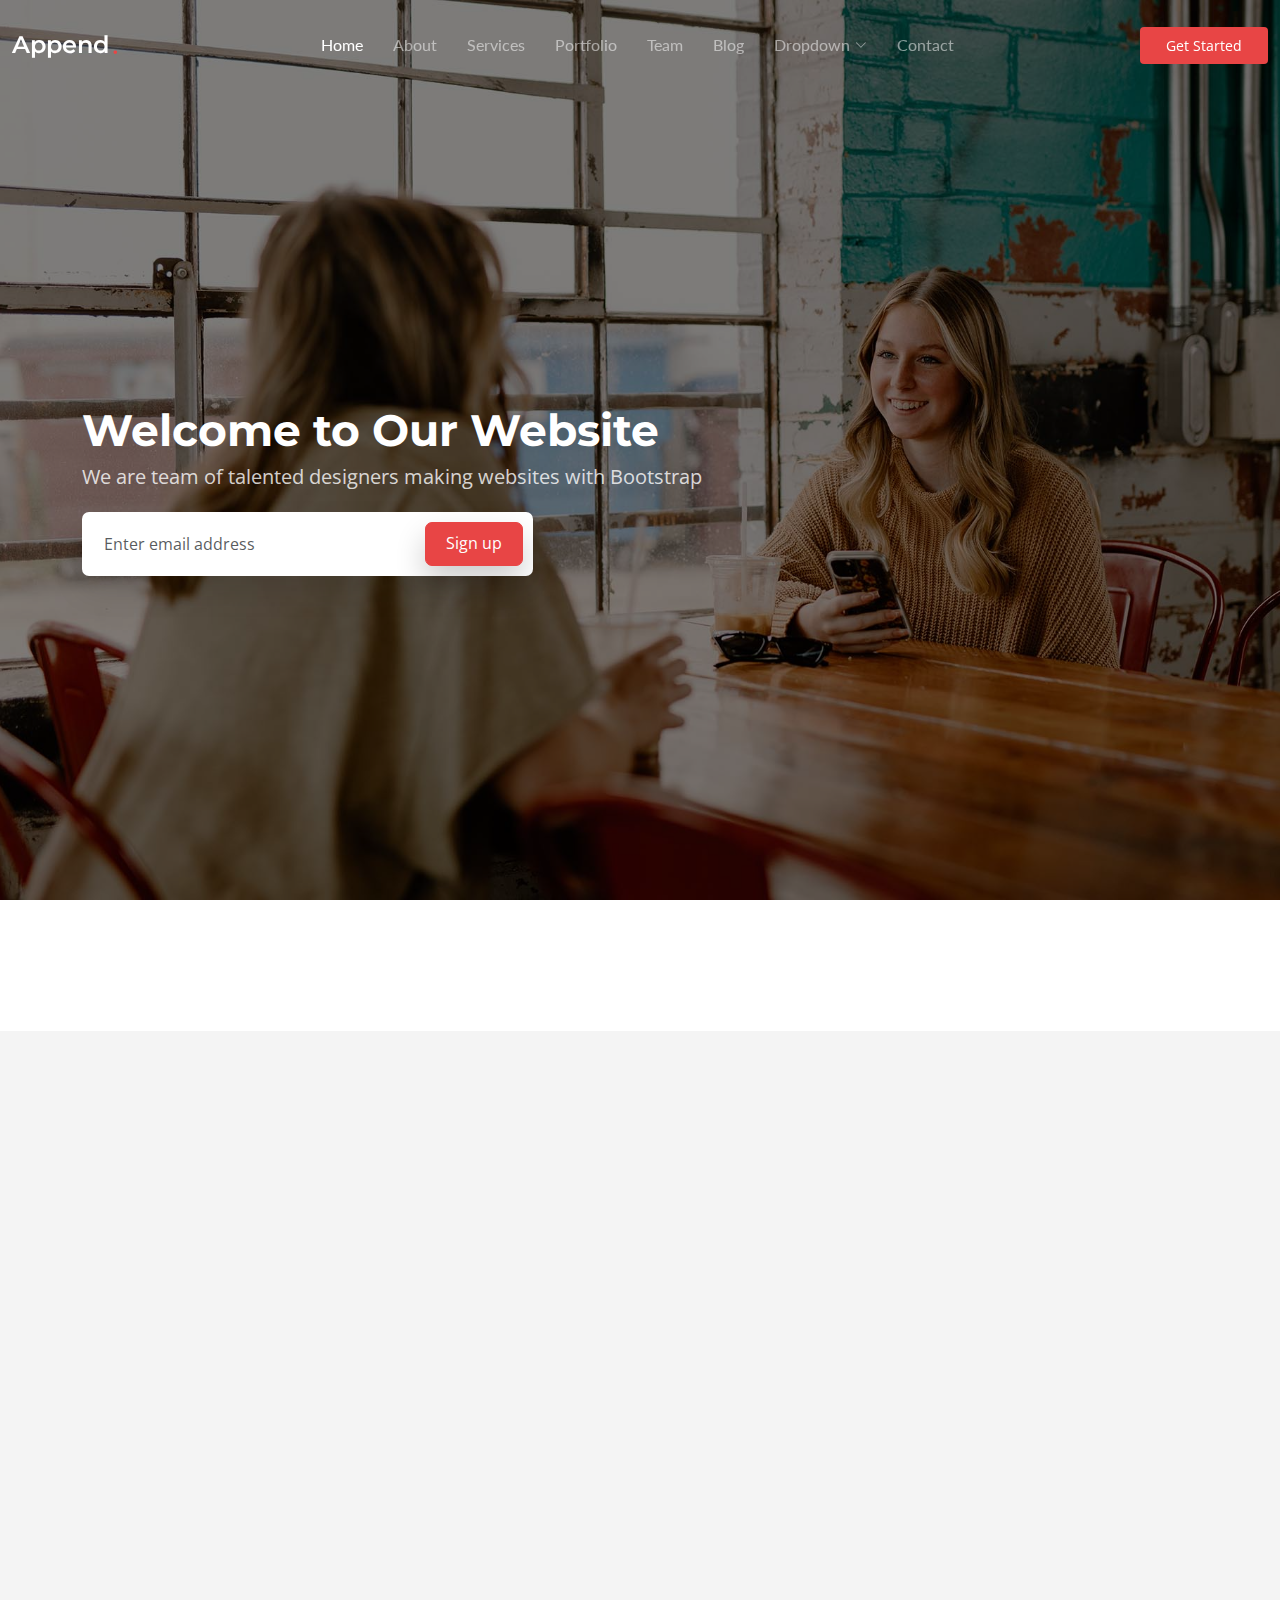
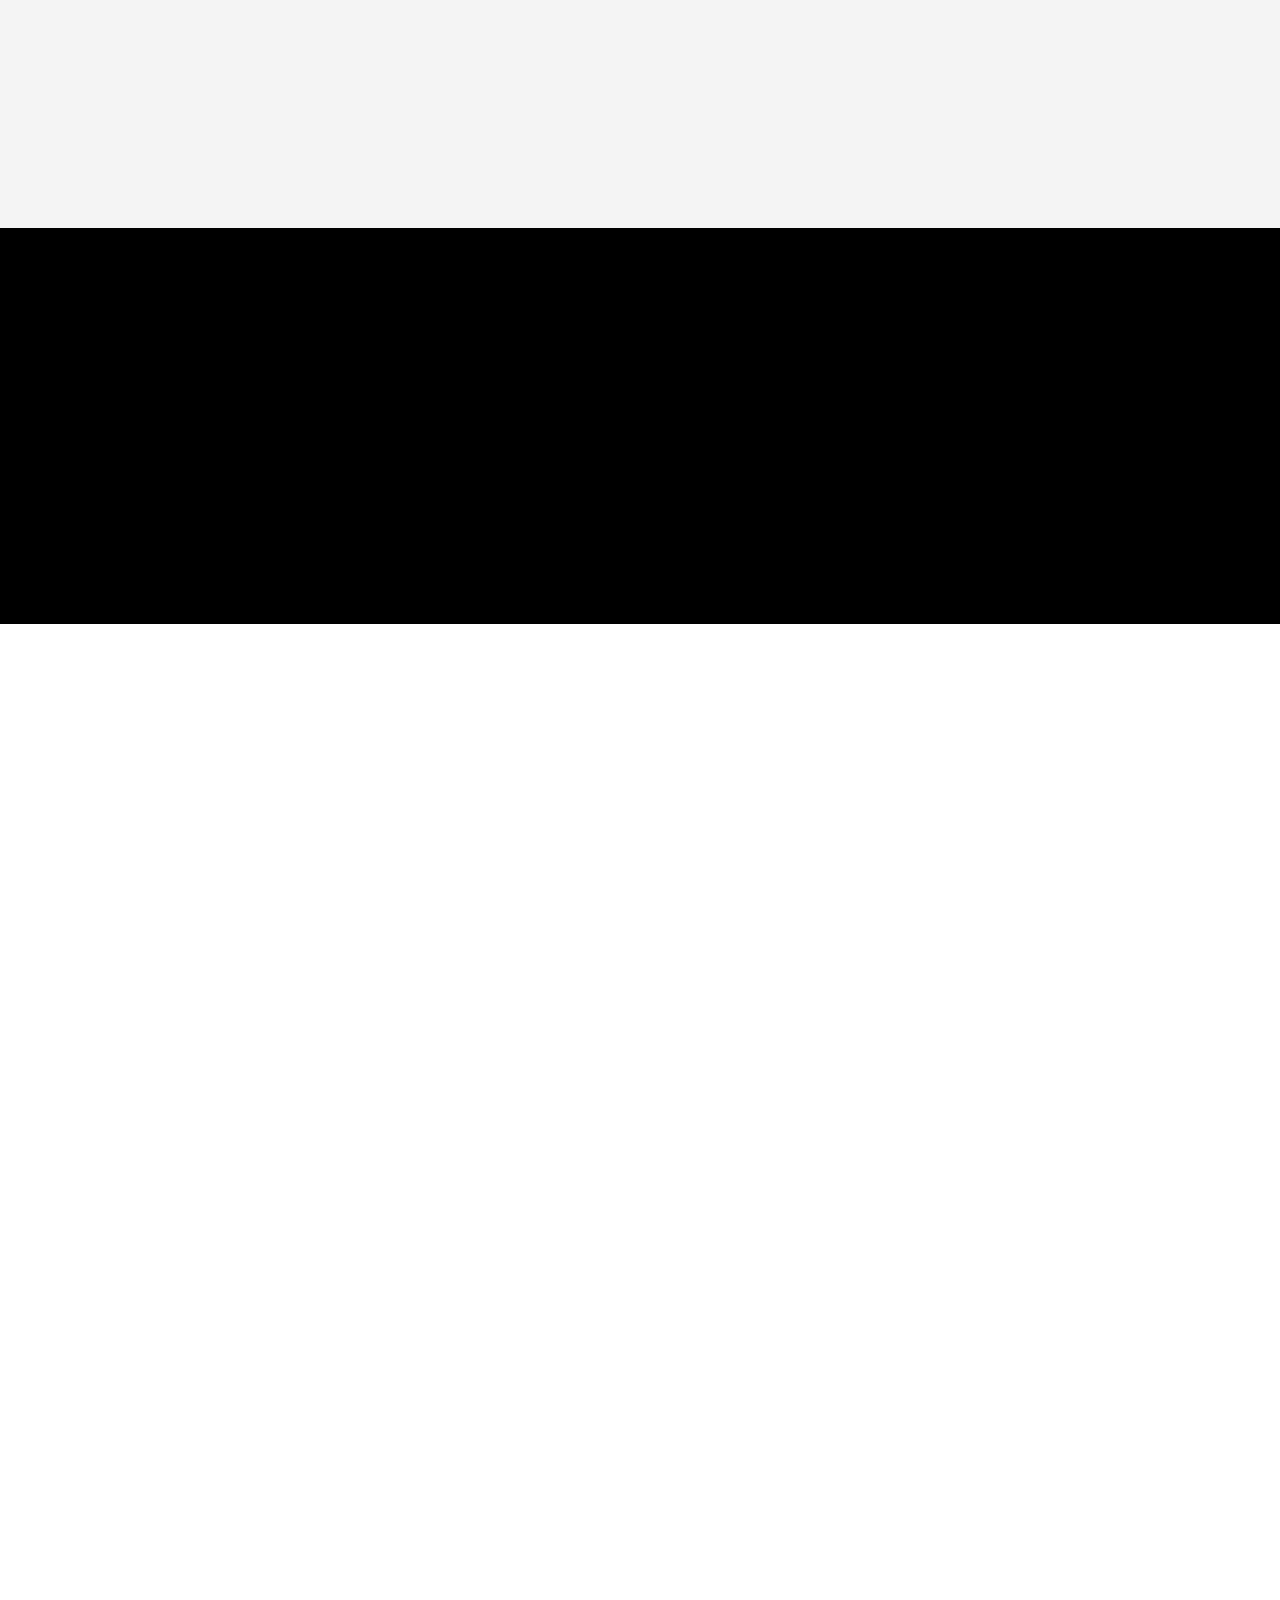
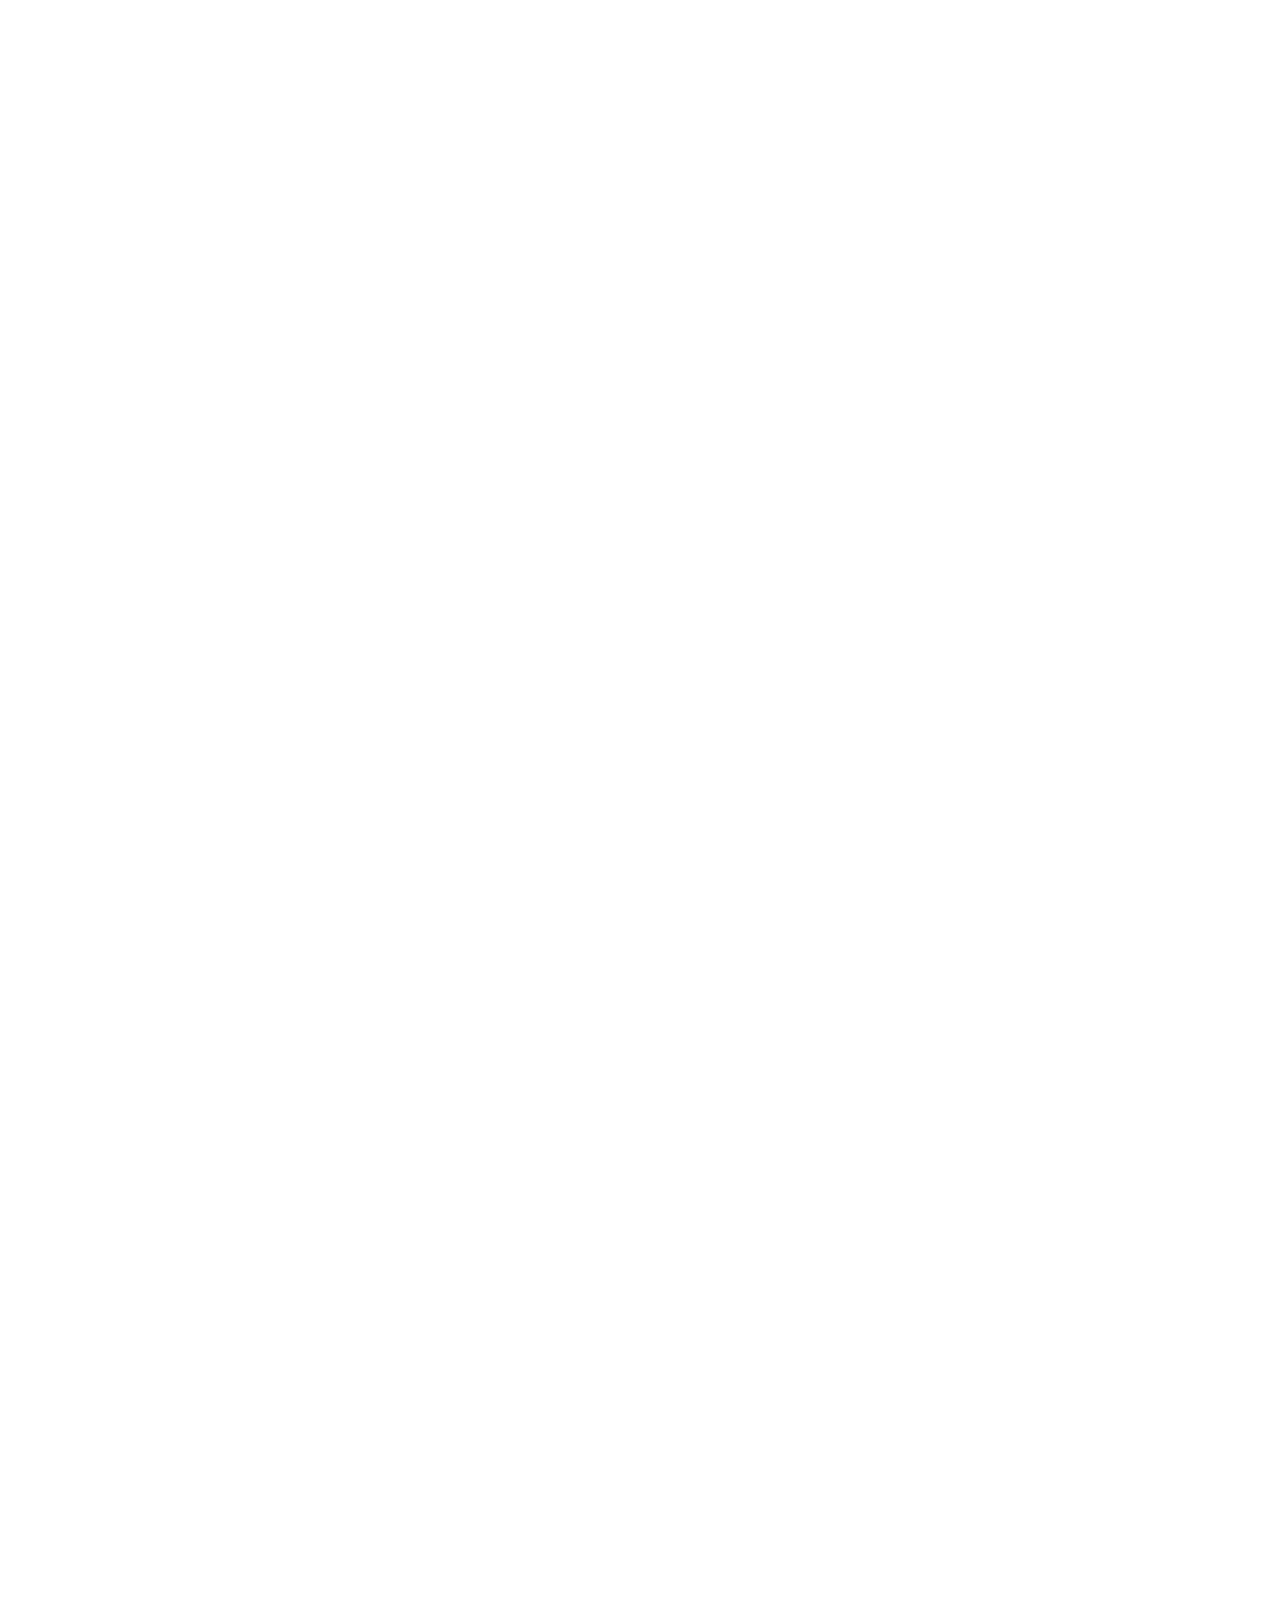
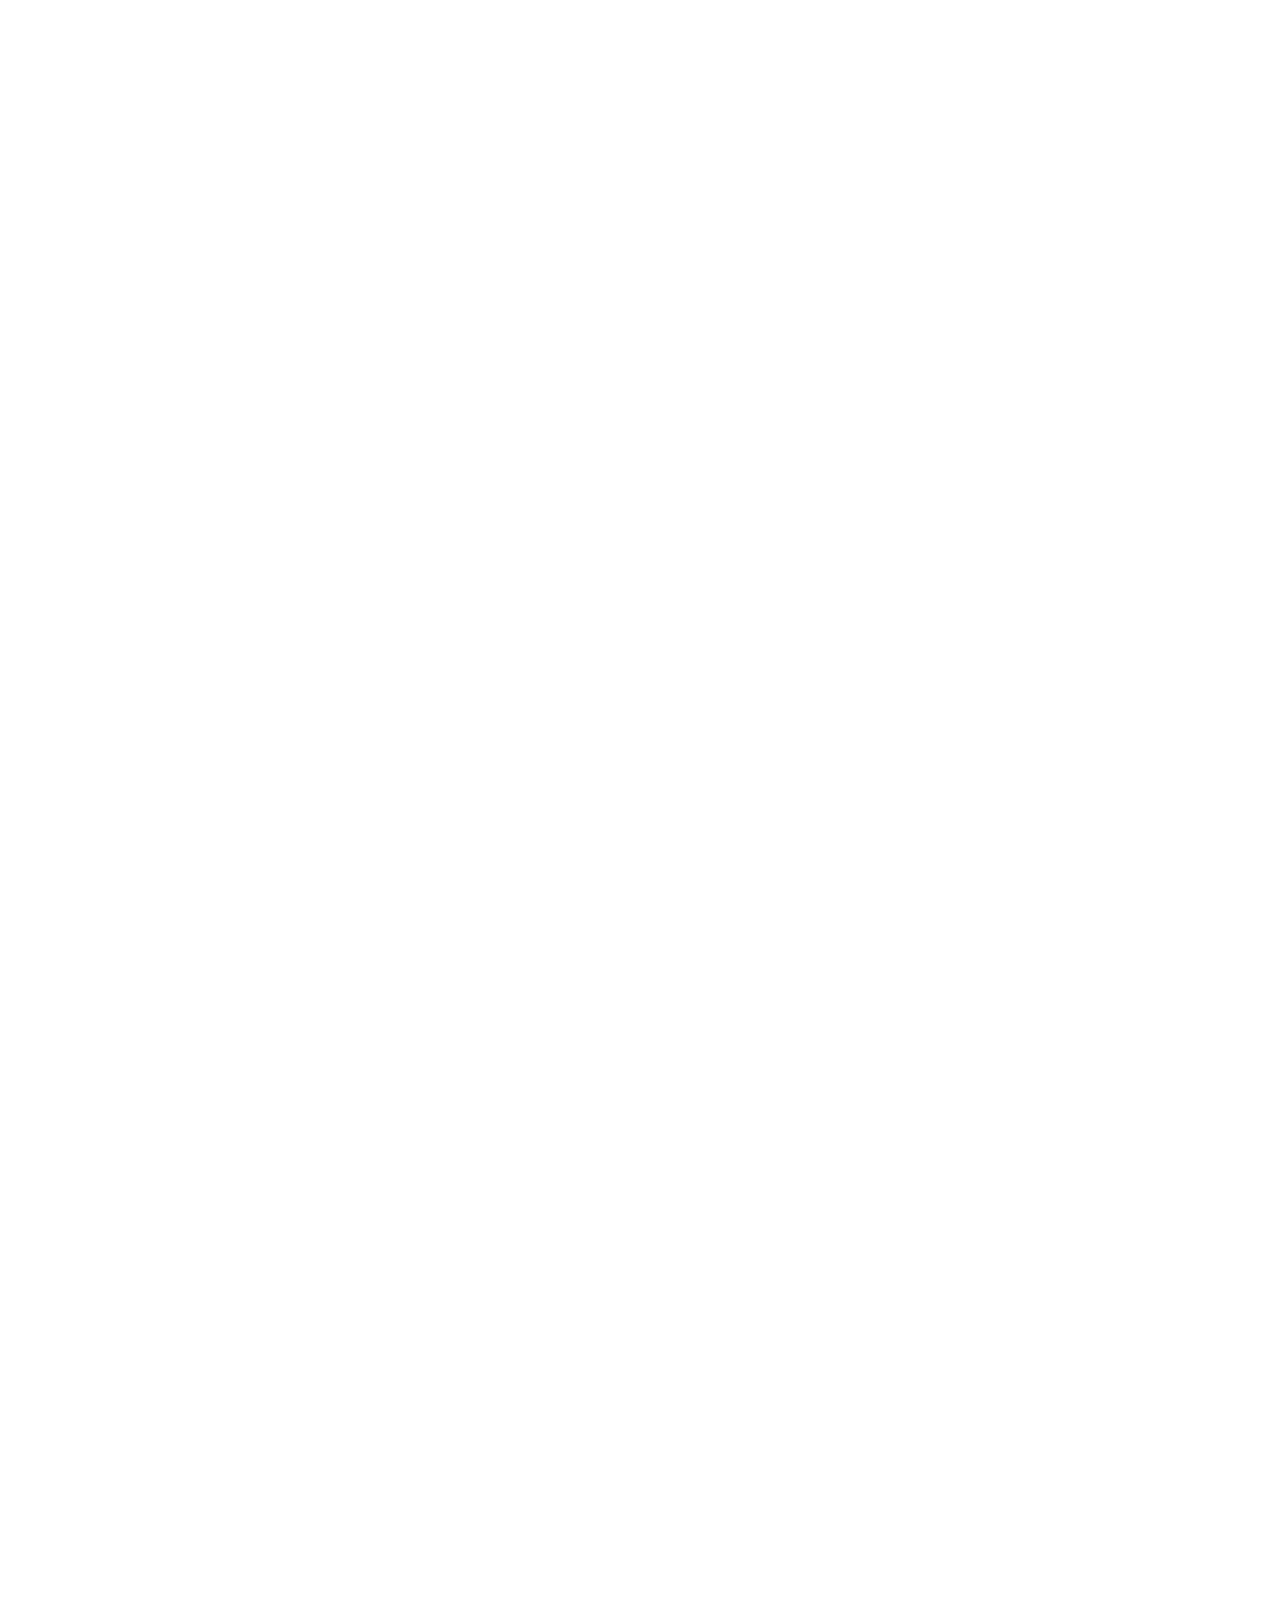
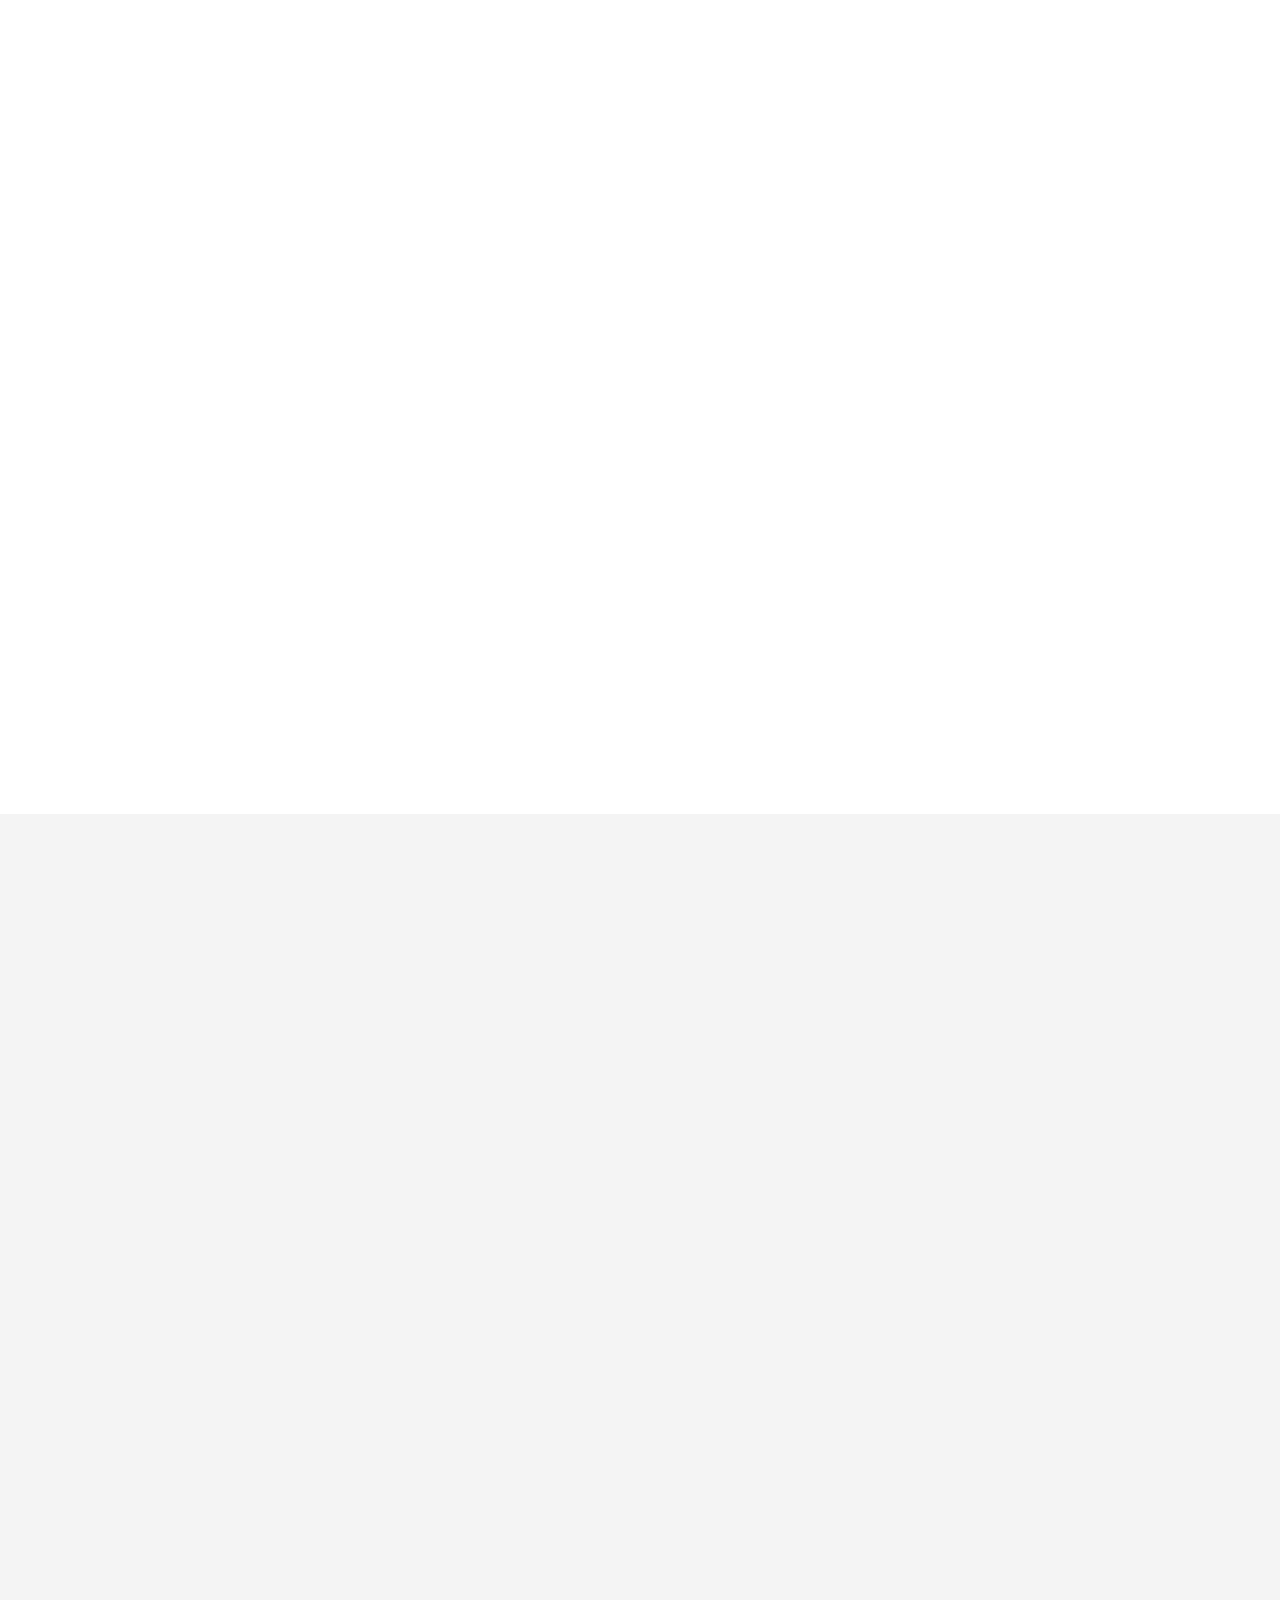
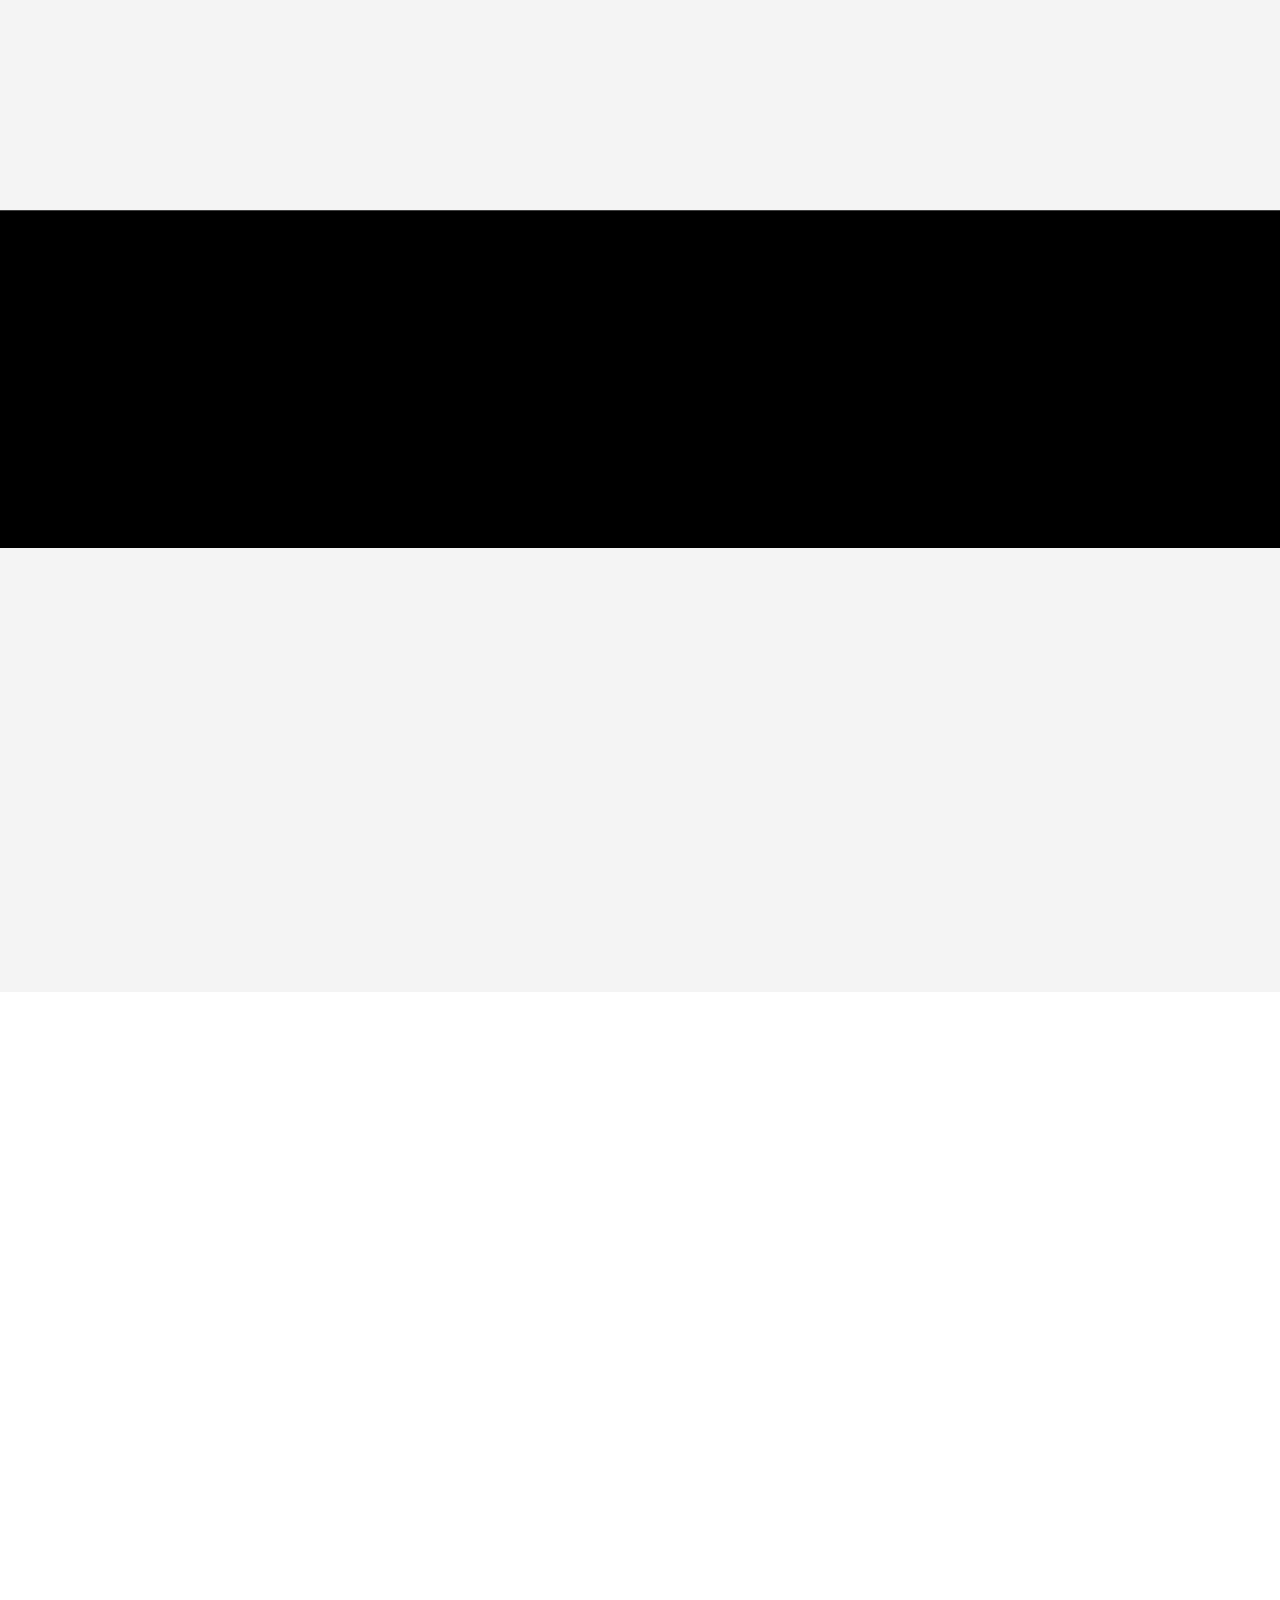
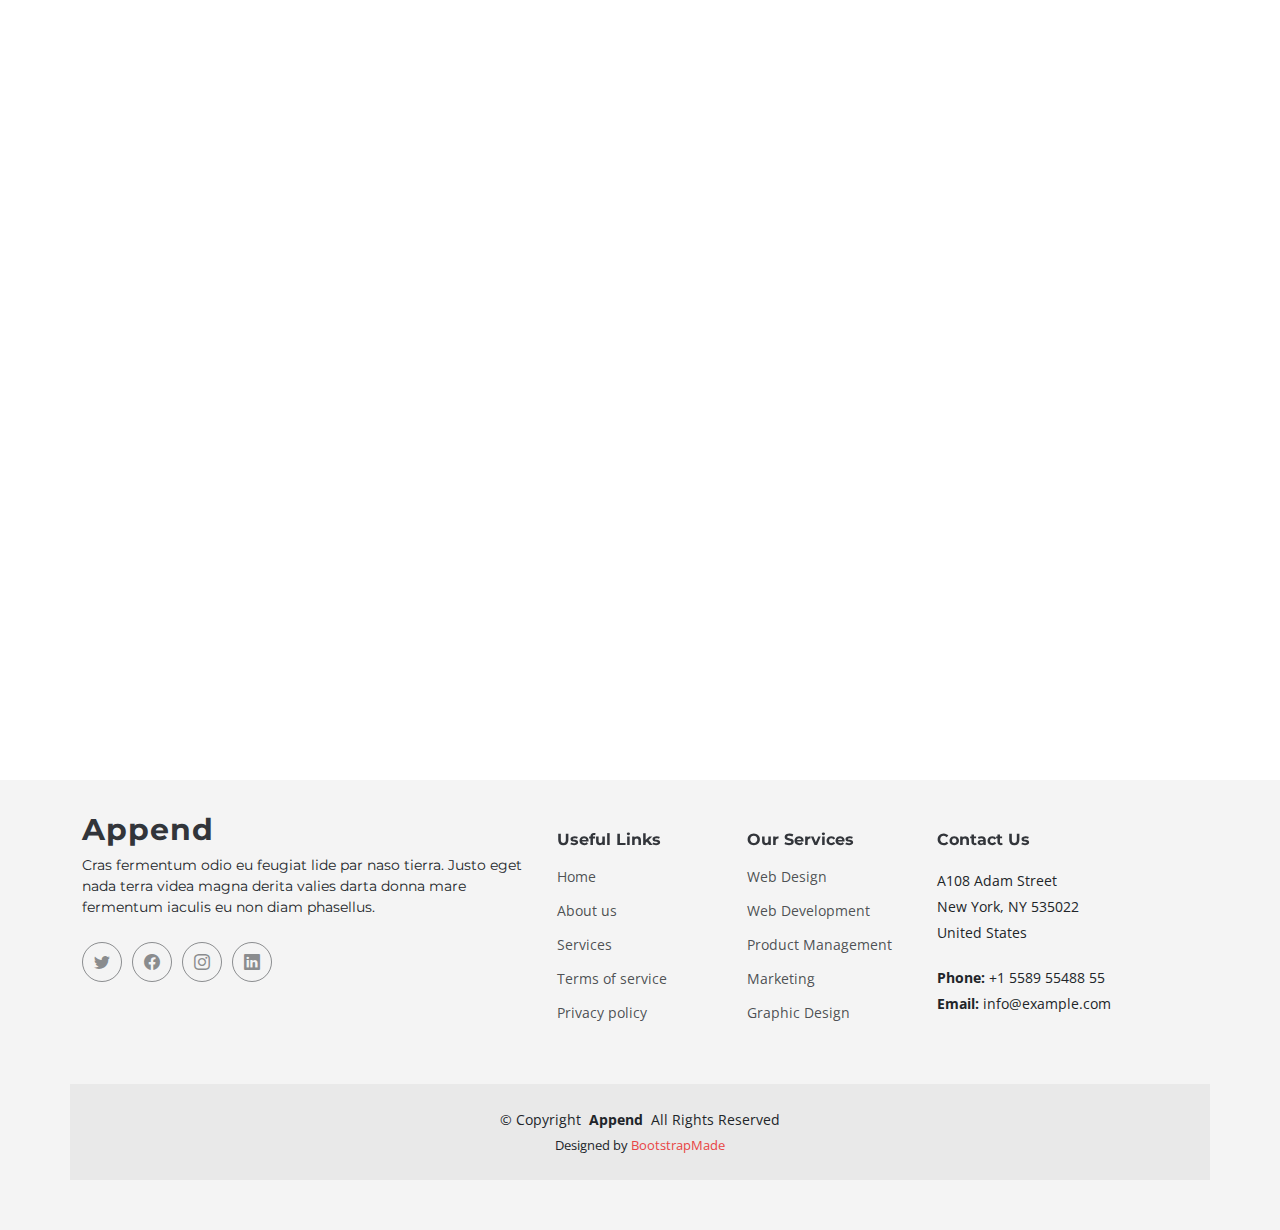
==== Template/index.html @ d4c9a18e "1st Commit" ====
<!DOCTYPE html>
<html lang="en">

<head>
  <meta charset="utf-8">
  <meta content="width=device-width, initial-scale=1.0" name="viewport">

  <title>Home - Append Bootstrap Temlate</title>
  <meta content="" name="description">
  <meta content="" name="keywords">

  <!-- Favicons -->
  <link href="assets/img/favicon.png" rel="icon">
  <link href="assets/img/apple-touch-icon.png" rel="apple-touch-icon">

  <!-- Fonts -->
  <link href="https://fonts.googleapis.com" rel="preconnect">
  <link href="https://fonts.gstatic.com" rel="preconnect" crossorigin>
  <link href="https://fonts.googleapis.com/css2?family=Open+Sans:ital,wght@0,300;0,400;0,500;0,600;0,700;0,800;1,300;1,400;1,500;1,600;1,700;1,800&family=Montserrat:ital,wght@0,100;0,200;0,300;0,400;0,500;0,600;0,700;0,800;0,900;1,100;1,200;1,300;1,400;1,500;1,600;1,700;1,800;1,900&family=Lato:ital,wght@0,100;0,300;0,400;0,700;0,900;1,100;1,300;1,400;1,700;1,900&display=swap" rel="stylesheet">

  <!-- Vendor CSS Files -->
  <link href="assets/vendor/bootstrap/css/bootstrap.min.css" rel="stylesheet">
  <link href="assets/vendor/bootstrap-icons/bootstrap-icons.css" rel="stylesheet">
  <link href="assets/vendor/glightbox/css/glightbox.min.css" rel="stylesheet">
  <link href="assets/vendor/swiper/swiper-bundle.min.css" rel="stylesheet">
  <link href="assets/vendor/aos/aos.css" rel="stylesheet">

  <!-- Template Main CSS File -->
  <link href="assets/css/main.css" rel="stylesheet">

  <!-- =======================================================
  * Template Name: Append
  * Updated: Jan 09 2024 with Bootstrap v5.3.2
  * Template URL: https://bootstrapmade.com/append-bootstrap-website-template/
  * Author: BootstrapMade.com
  * License: https://bootstrapmade.com/license/
  ======================================================== -->
</head>

<body class="index-page" data-bs-spy="scroll" data-bs-target="#navmenu">

  <!-- ======= Header ======= -->
  <header id="header" class="header fixed-top d-flex align-items-center">
    <div class="container-fluid d-flex align-items-center justify-content-between">

      <a href="index.html" class="logo d-flex align-items-center me-auto me-xl-0">
        <!-- Uncomment the line below if you also wish to use an image logo -->
        <!-- <img src="assets/img/logo.png" alt=""> -->
        <h1>Append</h1>
        <span>.</span>
      </a>

      <!-- Nav Menu -->
      <nav id="navmenu" class="navmenu">
        <ul>
          <li><a href="index.html#hero" class="active">Home</a></li>
          <li><a href="index.html#about">About</a></li>
          <li><a href="index.html#services">Services</a></li>
          <li><a href="index.html#portfolio">Portfolio</a></li>
          <li><a href="index.html#team">Team</a></li>
          <li><a href="blog.html">Blog</a></li>
          <li class="dropdown has-dropdown"><a href="#"><span>Dropdown</span> <i class="bi bi-chevron-down"></i></a>
            <ul class="dd-box-shadow">
              <li><a href="#">Dropdown 1</a></li>
              <li class="dropdown has-dropdown"><a href="#"><span>Deep Dropdown</span> <i class="bi bi-chevron-down"></i></a>
                <ul class="dd-box-shadow">
                  <li><a href="#">Deep Dropdown 1</a></li>
                  <li><a href="#">Deep Dropdown 2</a></li>
                  <li><a href="#">Deep Dropdown 3</a></li>
                  <li><a href="#">Deep Dropdown 4</a></li>
                  <li><a href="#">Deep Dropdown 5</a></li>
                </ul>
              </li>
              <li><a href="#">Dropdown 2</a></li>
              <li><a href="#">Dropdown 3</a></li>
              <li><a href="#">Dropdown 4</a></li>
            </ul>
          </li>
          <li><a href="index.html#contact">Contact</a></li>
        </ul>

        <i class="mobile-nav-toggle d-xl-none bi bi-list"></i>
      </nav><!-- End Nav Menu -->

      <a class="btn-getstarted" href="index.html#about">Get Started</a>

    </div>
  </header><!-- End Header -->

  <main id="main">

    <!-- Hero Section - Home Page -->
    <section id="hero" class="hero">

      <img src="assets/img/hero-bg.jpg" alt="" data-aos="fade-in">

      <div class="container">
        <div class="row">
          <div class="col-lg-10">
            <h2 data-aos="fade-up" data-aos-delay="100">Welcome to Our Website</h2>
            <p data-aos="fade-up" data-aos-delay="200">We are team of talented designers making websites with Bootstrap</p>
          </div>
          <div class="col-lg-5">
            <form action="#" class="sign-up-form d-flex" data-aos="fade-up" data-aos-delay="300">
              <input type="text" class="form-control" placeholder="Enter email address">
              <input type="submit" class="btn btn-primary" value="Sign up">
            </form>
          </div>
        </div>
      </div>

    </section><!-- End Hero Section -->

    <!-- Clients Section - Home Page -->
    <section id="clients" class="clients">

      <div class="container-fluid" data-aos="fade-up">

        <div class="row gy-4">

          <div class="col-xl-2 col-md-3 col-6 client-logo">
            <img src="assets/img/clients/client-1.png" class="img-fluid" alt="">
          </div><!-- End Client Item -->

          <div class="col-xl-2 col-md-3 col-6 client-logo">
            <img src="assets/img/clients/client-2.png" class="img-fluid" alt="">
          </div><!-- End Client Item -->

          <div class="col-xl-2 col-md-3 col-6 client-logo">
            <img src="assets/img/clients/client-3.png" class="img-fluid" alt="">
          </div><!-- End Client Item -->

          <div class="col-xl-2 col-md-3 col-6 client-logo">
            <img src="assets/img/clients/client-4.png" class="img-fluid" alt="">
          </div><!-- End Client Item -->

          <div class="col-xl-2 col-md-3 col-6 client-logo">
            <img src="assets/img/clients/client-5.png" class="img-fluid" alt="">
          </div><!-- End Client Item -->

          <div class="col-xl-2 col-md-3 col-6 client-logo">
            <img src="assets/img/clients/client-6.png" class="img-fluid" alt="">
          </div><!-- End Client Item -->

        </div>

      </div>

    </section><!-- End Clients Section -->

    <!-- About Section - Home Page -->
    <section id="about" class="about">

      <div class="container" data-aos="fade-up" data-aos-delay="100">
        <div class="row align-items-xl-center gy-5">

          <div class="col-xl-5 content">
            <h3>About Us</h3>
            <h2>Ducimus rerum libero reprehenderit cumque</h2>
            <p>Ipsa sint sit. Quis ducimus tempore dolores impedit et dolor cumque alias maxime. Enim reiciendis minus et rerum hic non. Dicta quas cum quia maiores iure. Quidem nulla qui assumenda incidunt voluptatem tempora deleniti soluta.</p>
            <a href="#" class="read-more"><span>Read More</span><i class="bi bi-arrow-right"></i></a>
          </div>

          <div class="col-xl-7">
            <div class="row gy-4 icon-boxes">

              <div class="col-md-6" data-aos="fade-up" data-aos-delay="200">
                <div class="icon-box">
                  <i class="bi bi-buildings"></i>
                  <h3>Eius provident</h3>
                  <p>Magni repellendus vel ullam hic officia accusantium ipsa dolor omnis dolor voluptatem</p>
                </div>
              </div> <!-- End Icon Box -->

              <div class="col-md-6" data-aos="fade-up" data-aos-delay="300">
                <div class="icon-box">
                  <i class="bi bi-clipboard-pulse"></i>
                  <h3>Rerum aperiam</h3>
                  <p>Autem saepe animi et aut aspernatur culpa facere. Rerum saepe rerum voluptates quia</p>
                </div>
              </div> <!-- End Icon Box -->

              <div class="col-md-6" data-aos="fade-up" data-aos-delay="400">
                <div class="icon-box">
                  <i class="bi bi-command"></i>
                  <h3>Veniam omnis</h3>
                  <p>Omnis perferendis molestias culpa sed. Recusandae quas possimus. Quod consequatur corrupti</p>
                </div>
              </div> <!-- End Icon Box -->

              <div class="col-md-6" data-aos="fade-up" data-aos-delay="500">
                <div class="icon-box">
                  <i class="bi bi-graph-up-arrow"></i>
                  <h3>Delares sapiente</h3>
                  <p>Sint et dolor voluptas minus possimus nostrum. Reiciendis commodi eligendi omnis quideme lorenda</p>
                </div>
              </div> <!-- End Icon Box -->

            </div>
          </div>

        </div>
      </div>

    </section><!-- End About Section -->

    <!-- Stats Section - Home Page -->
    <section id="stats" class="stats">

      <img src="assets/img/stats-bg.jpg" alt="" data-aos="fade-in">

      <div class="container position-relative" data-aos="fade-up" data-aos-delay="100">

        <div class="row gy-4">

          <div class="col-lg-3 col-md-6">
            <div class="stats-item text-center w-100 h-100">
              <span data-purecounter-start="0" data-purecounter-end="232" data-purecounter-duration="1" class="purecounter"></span>
              <p>Clients</p>
            </div>
          </div><!-- End Stats Item -->

          <div class="col-lg-3 col-md-6">
            <div class="stats-item text-center w-100 h-100">
              <span data-purecounter-start="0" data-purecounter-end="521" data-purecounter-duration="1" class="purecounter"></span>
              <p>Projects</p>
            </div>
          </div><!-- End Stats Item -->

          <div class="col-lg-3 col-md-6">
            <div class="stats-item text-center w-100 h-100">
              <span data-purecounter-start="0" data-purecounter-end="1453" data-purecounter-duration="1" class="purecounter"></span>
              <p>Hours Of Support</p>
            </div>
          </div><!-- End Stats Item -->

          <div class="col-lg-3 col-md-6">
            <div class="stats-item text-center w-100 h-100">
              <span data-purecounter-start="0" data-purecounter-end="32" data-purecounter-duration="1" class="purecounter"></span>
              <p>Workers</p>
            </div>
          </div><!-- End Stats Item -->

        </div>

      </div>

    </section><!-- End Stats Section -->

    <!-- Services Section - Home Page -->
    <section id="services" class="services">

      <!--  Section Title -->
      <div class="container section-title" data-aos="fade-up">
        <h2>Services</h2>
        <p>Necessitatibus eius consequatur ex aliquid fuga eum quidem sint consectetur velit</p>
      </div><!-- End Section Title -->

      <div class="container">

        <div class="row gy-4">

          <div class="col-lg-6 " data-aos="fade-up" data-aos-delay="100">
            <div class="service-item d-flex">
              <div class="icon flex-shrink-0"><i class="bi bi-briefcase"></i></div>
              <div>
                <h4 class="title"><a href="services-details.html" class="stretched-link">Lorem Ipsum</a></h4>
                <p class="description">Voluptatum deleniti atque corrupti quos dolores et quas molestias excepturi sint occaecati cupiditate non provident</p>
              </div>
            </div>
          </div>
          <!-- End Service Item -->

          <div class="col-lg-6 " data-aos="fade-up" data-aos-delay="200">
            <div class="service-item d-flex">
              <div class="icon flex-shrink-0"><i class="bi bi-card-checklist"></i></div>
              <div>
                <h4 class="title"><a href="services-details.html" class="stretched-link">Dolor Sitema</a></h4>
                <p class="description">Minim veniam, quis nostrud exercitation ullamco laboris nisi ut aliquip ex ea commodo consequat tarad limino ata</p>
              </div>
            </div>
          </div><!-- End Service Item -->

          <div class="col-lg-6 " data-aos="fade-up" data-aos-delay="300">
            <div class="service-item d-flex">
              <div class="icon flex-shrink-0"><i class="bi bi-bar-chart"></i></div>
              <div>
                <h4 class="title"><a href="services-details.html" class="stretched-link">Sed ut perspiciatis</a></h4>
                <p class="description">Duis aute irure dolor in reprehenderit in voluptate velit esse cillum dolore eu fugiat nulla pariatur</p>
              </div>
            </div>
          </div><!-- End Service Item -->

          <div class="col-lg-6 " data-aos="fade-up" data-aos-delay="400">
            <div class="service-item d-flex">
              <div class="icon flex-shrink-0"><i class="bi bi-binoculars"></i></div>
              <div>
                <h4 class="title"><a href="services-details.html" class="stretched-link">Magni Dolores</a></h4>
                <p class="description">Excepteur sint occaecat cupidatat non proident, sunt in culpa qui officia deserunt mollit anim id est laborum</p>
              </div>
            </div>
          </div><!-- End Service Item -->

          <div class="col-lg-6 " data-aos="fade-up" data-aos-delay="500">
            <div class="service-item d-flex">
              <div class="icon flex-shrink-0"><i class="bi bi-brightness-high"></i></div>
              <div>
                <h4 class="title"><a href="services-details.html" class="stretched-link">Nemo Enim</a></h4>
                <p class="description">At vero eos et accusamus et iusto odio dignissimos ducimus qui blanditiis praesentium voluptatum deleniti atque</p>
              </div>
            </div>
          </div><!-- End Service Item -->

          <div class="col-lg-6 " data-aos="fade-up" data-aos-delay="600">
            <div class="service-item d-flex">
              <div class="icon flex-shrink-0"><i class="bi bi-calendar4-week"></i></div>
              <div>
                <h4 class="title"><a href="services-details.html" class="stretched-link">Eiusmod Tempor</a></h4>
                <p class="description">Et harum quidem rerum facilis est et expedita distinctio. Nam libero tempore, cum soluta nobis est eligendi</p>
              </div>
            </div>
          </div><!-- End Service Item -->

        </div>

      </div>

    </section><!-- End Services Section -->

    <!-- Features Section - Home Page -->
    <section id="features" class="features">

      <!--  Section Title -->
      <div class="container section-title" data-aos="fade-up">
        <h2>Features</h2>
        <p>Necessitatibus eius consequatur ex aliquid fuga eum quidem sint consectetur velit</p>
      </div><!-- End Section Title -->

      <div class="container">

        <div class="row gy-4 align-items-center features-item">
          <div class="col-lg-5 order-2 order-lg-1" data-aos="fade-up" data-aos-delay="200">
            <h3>Corporis temporibus maiores provident</h3>
            <p>
              Ullamco laboris nisi ut aliquip ex ea commodo consequat. Duis aute irure dolor in reprehenderit in voluptate
              velit esse cillum dolore eu fugiat nulla pariatur. Excepteur sint occaecat cupidatat non proident.
            </p>
            <a href="#" class="btn btn-get-started">Get Started</a>
          </div>
          <div class="col-lg-7 order-1 order-lg-2 d-flex align-items-center" data-aos="zoom-out" data-aos-delay="100">
            <div class="image-stack">
              <img src="assets/img/features-light-1.jpg" alt="" class="stack-front">
              <img src="assets/img/features-light-2.jpg" alt="" class="stack-back">
            </div>
          </div>
        </div><!-- Features Item -->

        <div class="row gy-4 align-items-stretch justify-content-between features-item ">
          <div class="col-lg-6 d-flex align-items-center features-img-bg" data-aos="zoom-out">
            <img src="assets/img/features-light-3.jpg" class="img-fluid" alt="">
          </div>
          <div class="col-lg-5 d-flex justify-content-center flex-column" data-aos="fade-up">
            <h3>Sunt consequatur ad ut est nulla</h3>
            <p>Cupiditate placeat cupiditate placeat est ipsam culpa. Delectus quia minima quod. Sunt saepe odit aut quia voluptatem hic voluptas dolor doloremque.</p>
            <ul>
              <li><i class="bi bi-check"></i> <span>Ullamco laboris nisi ut aliquip ex ea commodo consequat.</span></li>
              <li><i class="bi bi-check"></i><span> Duis aute irure dolor in reprehenderit in voluptate velit.</span></li>
              <li><i class="bi bi-check"></i> <span>Facilis ut et voluptatem aperiam. Autem soluta ad fugiat</span>.</li>
            </ul>
            <a href="#" class="btn btn-get-started align-self-start">Get Started</a>
          </div>
        </div><!-- Features Item -->

      </div>

    </section><!-- End Features Section -->

    <!-- Portfolio Section - Home Page -->
    <section id="portfolio" class="portfolio">

      <!--  Section Title -->
      <div class="container section-title" data-aos="fade-up">
        <h2>Portfolio</h2>
        <p>Necessitatibus eius consequatur ex aliquid fuga eum quidem sint consectetur velit</p>
      </div><!-- End Section Title -->

      <div class="container">

        <div class="isotope-layout" data-default-filter="*" data-layout="masonry" data-sort="original-order">

          <ul class="portfolio-filters isotope-filters" data-aos="fade-up" data-aos-delay="100">
            <li data-filter="*" class="filter-active">All</li>
            <li data-filter=".filter-app">App</li>
            <li data-filter=".filter-product">Card</li>
            <li data-filter=".filter-branding">Web</li>
          </ul><!-- End Portfolio Filters -->

          <div class="row gy-4 isotope-container" data-aos="fade-up" data-aos-delay="200">

            <div class="col-lg-4 col-md-6 portfolio-item isotope-item filter-app">
              <img src="assets/img/masonry-portfolio/masonry-portfolio-1.jpg" class="img-fluid" alt="">
              <div class="portfolio-info">
                <h4>App 1</h4>
                <p>Lorem ipsum, dolor sit</p>
                <a href="assets/img/masonry-portfolio/masonry-portfolio-1.jpg" title="App 1" data-gallery="portfolio-gallery-app" class="glightbox preview-link"><i class="bi bi-zoom-in"></i></a>
                <a href="portfolio-details.html" title="More Details" class="details-link"><i class="bi bi-link-45deg"></i></a>
              </div>
            </div><!-- End Portfolio Item -->

            <div class="col-lg-4 col-md-6 portfolio-item isotope-item filter-product">
              <img src="assets/img/masonry-portfolio/masonry-portfolio-2.jpg" class="img-fluid" alt="">
              <div class="portfolio-info">
                <h4>Product 1</h4>
                <p>Lorem ipsum, dolor sit</p>
                <a href="assets/img/masonry-portfolio/masonry-portfolio-2.jpg" title="Product 1" data-gallery="portfolio-gallery-product" class="glightbox preview-link"><i class="bi bi-zoom-in"></i></a>
                <a href="portfolio-details.html" title="More Details" class="details-link"><i class="bi bi-link-45deg"></i></a>
              </div>
            </div><!-- End Portfolio Item -->

            <div class="col-lg-4 col-md-6 portfolio-item isotope-item filter-branding">
              <img src="assets/img/masonry-portfolio/masonry-portfolio-3.jpg" class="img-fluid" alt="">
              <div class="portfolio-info">
                <h4>Branding 1</h4>
                <p>Lorem ipsum, dolor sit</p>
                <a href="assets/img/masonry-portfolio/masonry-portfolio-3.jpg" title="Branding 1" data-gallery="portfolio-gallery-branding" class="glightbox preview-link"><i class="bi bi-zoom-in"></i></a>
                <a href="portfolio-details.html" title="More Details" class="details-link"><i class="bi bi-link-45deg"></i></a>
              </div>
            </div><!-- End Portfolio Item -->

            <div class="col-lg-4 col-md-6 portfolio-item isotope-item filter-app">
              <img src="assets/img/masonry-portfolio/masonry-portfolio-4.jpg" class="img-fluid" alt="">
              <div class="portfolio-info">
                <h4>App 2</h4>
                <p>Lorem ipsum, dolor sit</p>
                <a href="assets/img/masonry-portfolio/masonry-portfolio-4.jpg" title="App 2" data-gallery="portfolio-gallery-app" class="glightbox preview-link"><i class="bi bi-zoom-in"></i></a>
                <a href="portfolio-details.html" title="More Details" class="details-link"><i class="bi bi-link-45deg"></i></a>
              </div>
            </div><!-- End Portfolio Item -->

            <div class="col-lg-4 col-md-6 portfolio-item isotope-item filter-product">
              <img src="assets/img/masonry-portfolio/masonry-portfolio-5.jpg" class="img-fluid" alt="">
              <div class="portfolio-info">
                <h4>Product 2</h4>
                <p>Lorem ipsum, dolor sit</p>
                <a href="assets/img/masonry-portfolio/masonry-portfolio-5.jpg" title="Product 2" data-gallery="portfolio-gallery-product" class="glightbox preview-link"><i class="bi bi-zoom-in"></i></a>
                <a href="portfolio-details.html" title="More Details" class="details-link"><i class="bi bi-link-45deg"></i></a>
              </div>
            </div><!-- End Portfolio Item -->

            <div class="col-lg-4 col-md-6 portfolio-item isotope-item filter-branding">
              <img src="assets/img/masonry-portfolio/masonry-portfolio-6.jpg" class="img-fluid" alt="">
              <div class="portfolio-info">
                <h4>Branding 2</h4>
                <p>Lorem ipsum, dolor sit</p>
                <a href="assets/img/masonry-portfolio/masonry-portfolio-6.jpg" title="Branding 2" data-gallery="portfolio-gallery-branding" class="glightbox preview-link"><i class="bi bi-zoom-in"></i></a>
                <a href="portfolio-details.html" title="More Details" class="details-link"><i class="bi bi-link-45deg"></i></a>
              </div>
            </div><!-- End Portfolio Item -->

            <div class="col-lg-4 col-md-6 portfolio-item isotope-item filter-app">
              <img src="assets/img/masonry-portfolio/masonry-portfolio-7.jpg" class="img-fluid" alt="">
              <div class="portfolio-info">
                <h4>App 3</h4>
                <p>Lorem ipsum, dolor sit</p>
                <a href="assets/img/masonry-portfolio/masonry-portfolio-7.jpg" title="App 3" data-gallery="portfolio-gallery-app" class="glightbox preview-link"><i class="bi bi-zoom-in"></i></a>
                <a href="portfolio-details.html" title="More Details" class="details-link"><i class="bi bi-link-45deg"></i></a>
              </div>
            </div><!-- End Portfolio Item -->

            <div class="col-lg-4 col-md-6 portfolio-item isotope-item filter-product">
              <img src="assets/img/masonry-portfolio/masonry-portfolio-8.jpg" class="img-fluid" alt="">
              <div class="portfolio-info">
                <h4>Product 3</h4>
                <p>Lorem ipsum, dolor sit</p>
                <a href="assets/img/masonry-portfolio/masonry-portfolio-8.jpg" title="Product 3" data-gallery="portfolio-gallery-product" class="glightbox preview-link"><i class="bi bi-zoom-in"></i></a>
                <a href="portfolio-details.html" title="More Details" class="details-link"><i class="bi bi-link-45deg"></i></a>
              </div>
            </div><!-- End Portfolio Item -->

            <div class="col-lg-4 col-md-6 portfolio-item isotope-item filter-branding">
              <img src="assets/img/masonry-portfolio/masonry-portfolio-9.jpg" class="img-fluid" alt="">
              <div class="portfolio-info">
                <h4>Branding 3</h4>
                <p>Lorem ipsum, dolor sit</p>
                <a href="assets/img/masonry-portfolio/masonry-portfolio-9.jpg" title="Branding 2" data-gallery="portfolio-gallery-branding" class="glightbox preview-link"><i class="bi bi-zoom-in"></i></a>
                <a href="portfolio-details.html" title="More Details" class="details-link"><i class="bi bi-link-45deg"></i></a>
              </div>
            </div><!-- End Portfolio Item -->

          </div><!-- End Portfolio Container -->

        </div>

      </div>

    </section><!-- End Portfolio Section -->

    <!-- Pricing Section - Home Page -->
    <section id="pricing" class="pricing">

      <!--  Section Title -->
      <div class="container section-title" data-aos="fade-up">
        <h2>Pricing</h2>
        <p>Necessitatibus eius consequatur ex aliquid fuga eum quidem sint consectetur velit</p>
      </div><!-- End Section Title -->

      <div class="container" data-aos="zoom-in" data-aos-delay="100">

        <div class="row g-4">

          <div class="col-lg-4">
            <div class="pricing-item">
              <h3>Free Plan</h3>
              <div class="icon">
                <i class="bi bi-box"></i>
              </div>
              <h4><sup>$</sup>0<span> / month</span></h4>
              <ul>
                <li><i class="bi bi-check"></i> <span>Quam adipiscing vitae proin</span></li>
                <li><i class="bi bi-check"></i> <span>Nec feugiat nisl pretium</span></li>
                <li><i class="bi bi-check"></i> <span>Nulla at volutpat diam uteera</span></li>
                <li class="na"><i class="bi bi-x"></i> <span>Pharetra massa massa ultricies</span></li>
                <li class="na"><i class="bi bi-x"></i> <span>Massa ultricies mi quis hendrerit</span></li>
              </ul>
              <div class="text-center"><a href="#" class="buy-btn">Buy Now</a></div>
            </div>
          </div><!-- End Pricing Item -->

          <div class="col-lg-4">
            <div class="pricing-item featured">
              <h3>Business Plan</h3>
              <div class="icon">
                <i class="bi bi-rocket"></i>
              </div>

              <h4><sup>$</sup>29<span> / month</span></h4>
              <ul>
                <li><i class="bi bi-check"></i> <span>Quam adipiscing vitae proin</span></li>
                <li><i class="bi bi-check"></i> <span>Nec feugiat nisl pretium</span></li>
                <li><i class="bi bi-check"></i> <span>Nulla at volutpat diam uteera</span></li>
                <li><i class="bi bi-check"></i> <span>Pharetra massa massa ultricies</span></li>
                <li><i class="bi bi-check"></i> <span>Massa ultricies mi quis hendrerit</span></li>
              </ul>
              <div class="text-center"><a href="#" class="buy-btn">Buy Now</a></div>
            </div>
          </div><!-- End Pricing Item -->

          <div class="col-lg-4">
            <div class="pricing-item">
              <h3>Developer Plan</h3>
              <div class="icon">
                <i class="bi bi-send"></i>
              </div>
              <h4><sup>$</sup>49<span> / month</span></h4>
              <ul>
                <li><i class="bi bi-check"></i> <span>Quam adipiscing vitae proin</span></li>
                <li><i class="bi bi-check"></i> <span>Nec feugiat nisl pretium</span></li>
                <li><i class="bi bi-check"></i> <span>Nulla at volutpat diam uteera</span></li>
                <li><i class="bi bi-check"></i> <span>Pharetra massa massa ultricies</span></li>
                <li><i class="bi bi-check"></i> <span>Massa ultricies mi quis hendrerit</span></li>
              </ul>
              <div class="text-center"><a href="#" class="buy-btn">Buy Now</a></div>
            </div>
          </div><!-- End Pricing Item -->

        </div>

      </div>

    </section><!-- End Pricing Section -->

    <!-- Faq Section - Home Page -->
    <section id="faq" class="faq">

      <div class="container">

        <div class="row gy-4">

          <div class="col-lg-4" data-aos="fade-up" data-aos-delay="100">
            <div class="content px-xl-5">
              <h3><span>Frequently Asked </span><strong>Questions</strong></h3>
              <p>
                Lorem ipsum dolor sit amet, consectetur adipiscing elit, sed do eiusmod tempor incididunt ut labore et dolore magna aliqua. Duis aute irure dolor in reprehenderit
              </p>
            </div>
          </div>

          <div class="col-lg-8" data-aos="fade-up" data-aos-delay="200">

            <div class="faq-container">
              <div class="faq-item faq-active">
                <h3><span class="num">1.</span> <span>Non consectetur a erat nam at lectus urna duis?</span></h3>
                <div class="faq-content">
                  <p>Feugiat pretium nibh ipsum consequat. Tempus iaculis urna id volutpat lacus laoreet non curabitur gravida. Venenatis lectus magna fringilla urna porttitor rhoncus dolor purus non.</p>
                </div>
                <i class="faq-toggle bi bi-chevron-right"></i>
              </div><!-- End Faq item-->

              <div class="faq-item">
                <h3><span class="num">2.</span> <span>Feugiat scelerisque varius morbi enim nunc faucibus a pellentesque?</span></h3>
                <div class="faq-content">
                  <p>Dolor sit amet consectetur adipiscing elit pellentesque habitant morbi. Id interdum velit laoreet id donec ultrices. Fringilla phasellus faucibus scelerisque eleifend donec pretium. Est pellentesque elit ullamcorper dignissim. Mauris ultrices eros in cursus turpis massa tincidunt dui.</p>
                </div>
                <i class="faq-toggle bi bi-chevron-right"></i>
              </div><!-- End Faq item-->

              <div class="faq-item">
                <h3><span class="num">3.</span> <span>Dolor sit amet consectetur adipiscing elit pellentesque?</span></h3>
                <div class="faq-content">
                  <p>Eleifend mi in nulla posuere sollicitudin aliquam ultrices sagittis orci. Faucibus pulvinar elementum integer enim. Sem nulla pharetra diam sit amet nisl suscipit. Rutrum tellus pellentesque eu tincidunt. Lectus urna duis convallis convallis tellus. Urna molestie at elementum eu facilisis sed odio morbi quis</p>
                </div>
                <i class="faq-toggle bi bi-chevron-right"></i>
              </div><!-- End Faq item-->

              <div class="faq-item">
                <h3><span class="num">4.</span> <span>Ac odio tempor orci dapibus. Aliquam eleifend mi in nulla?</span></h3>
                <div class="faq-content">
                  <p>Dolor sit amet consectetur adipiscing elit pellentesque habitant morbi. Id interdum velit laoreet id donec ultrices. Fringilla phasellus faucibus scelerisque eleifend donec pretium. Est pellentesque elit ullamcorper dignissim. Mauris ultrices eros in cursus turpis massa tincidunt dui.</p>
                </div>
                <i class="faq-toggle bi bi-chevron-right"></i>
              </div><!-- End Faq item-->

              <div class="faq-item">
                <h3><span class="num">5.</span> <span>Tempus quam pellentesque nec nam aliquam sem et tortor consequat?</span></h3>
                <div class="faq-content">
                  <p>Molestie a iaculis at erat pellentesque adipiscing commodo. Dignissim suspendisse in est ante in. Nunc vel risus commodo viverra maecenas accumsan. Sit amet nisl suscipit adipiscing bibendum est. Purus gravida quis blandit turpis cursus in</p>
                </div>
                <i class="faq-toggle bi bi-chevron-right"></i>
              </div><!-- End Faq item-->

            </div>

          </div>
        </div>

      </div>

    </section><!-- End Faq Section -->

    <!-- Team Section - Home Page -->
    <section id="team" class="team">

      <!--  Section Title -->
      <div class="container section-title" data-aos="fade-up">
        <h2>Team</h2>
        <p>Necessitatibus eius consequatur ex aliquid fuga eum quidem sint consectetur velit</p>
      </div><!-- End Section Title -->

      <div class="container">

        <div class="row gy-5">

          <div class="col-lg-4 col-md-6 member" data-aos="fade-up" data-aos-delay="100">
            <div class="member-img">
              <img src="assets/img/team/team-1.jpg" class="img-fluid" alt="">
              <div class="social">
                <a href="#"><i class="bi bi-twitter"></i></a>
                <a href="#"><i class="bi bi-facebook"></i></a>
                <a href="#"><i class="bi bi-instagram"></i></a>
                <a href="#"><i class="bi bi-linkedin"></i></a>
              </div>
            </div>
            <div class="member-info text-center">
              <h4>Walter White</h4>
              <span>Chief Executive Officer</span>
              <p>Aliquam iure quaerat voluptatem praesentium possimus unde laudantium vel dolorum distinctio dire flow</p>
            </div>
          </div><!-- End Team Member -->

          <div class="col-lg-4 col-md-6 member" data-aos="fade-up" data-aos-delay="200">
            <div class="member-img">
              <img src="assets/img/team/team-2.jpg" class="img-fluid" alt="">
              <div class="social">
                <a href="#"><i class="bi bi-twitter"></i></a>
                <a href="#"><i class="bi bi-facebook"></i></a>
                <a href="#"><i class="bi bi-instagram"></i></a>
                <a href="#"><i class="bi bi-linkedin"></i></a>
              </div>
            </div>
            <div class="member-info text-center">
              <h4>Sarah Jhonson</h4>
              <span>Product Manager</span>
              <p>Labore ipsam sit consequatur exercitationem rerum laboriosam laudantium aut quod dolores exercitationem ut</p>
            </div>
          </div><!-- End Team Member -->

          <div class="col-lg-4 col-md-6 member" data-aos="fade-up" data-aos-delay="300">
            <div class="member-img">
              <img src="assets/img/team/team-3.jpg" class="img-fluid" alt="">
              <div class="social">
                <a href="#"><i class="bi bi-twitter"></i></a>
                <a href="#"><i class="bi bi-facebook"></i></a>
                <a href="#"><i class="bi bi-instagram"></i></a>
                <a href="#"><i class="bi bi-linkedin"></i></a>
              </div>
            </div>
            <div class="member-info text-center">
              <h4>William Anderson</h4>
              <span>CTO</span>
              <p>Illum minima ea autem doloremque ipsum quidem quas aspernatur modi ut praesentium vel tque sed facilis at qui</p>
            </div>
          </div><!-- End Team Member -->

          <div class="col-lg-4 col-md-6 member" data-aos="fade-up" data-aos-delay="400">
            <div class="member-img">
              <img src="assets/img/team/team-4.jpg" class="img-fluid" alt="">
              <div class="social">
                <a href="#"><i class="bi bi-twitter"></i></a>
                <a href="#"><i class="bi bi-facebook"></i></a>
                <a href="#"><i class="bi bi-instagram"></i></a>
                <a href="#"><i class="bi bi-linkedin"></i></a>
              </div>
            </div>
            <div class="member-info text-center">
              <h4>Amanda Jepson</h4>
              <span>Accountant</span>
              <p>Magni voluptatem accusamus assumenda cum nisi aut qui dolorem voluptate sed et veniam quasi quam consectetur</p>
            </div>
          </div><!-- End Team Member -->

          <div class="col-lg-4 col-md-6 member" data-aos="fade-up" data-aos-delay="500">
            <div class="member-img">
              <img src="assets/img/team/team-5.jpg" class="img-fluid" alt="">
              <div class="social">
                <a href="#"><i class="bi bi-twitter"></i></a>
                <a href="#"><i class="bi bi-facebook"></i></a>
                <a href="#"><i class="bi bi-instagram"></i></a>
                <a href="#"><i class="bi bi-linkedin"></i></a>
              </div>
            </div>
            <div class="member-info text-center">
              <h4>Brian Doe</h4>
              <span>Marketing</span>
              <p>Qui consequuntur quos accusamus magnam quo est molestiae eius laboriosam sunt doloribus quia impedit laborum velit</p>
            </div>
          </div><!-- End Team Member -->

          <div class="col-lg-4 col-md-6 member" data-aos="fade-up" data-aos-delay="600">
            <div class="member-img">
              <img src="assets/img/team/team-6.jpg" class="img-fluid" alt="">
              <div class="social">
                <a href="#"><i class="bi bi-twitter"></i></a>
                <a href="#"><i class="bi bi-facebook"></i></a>
                <a href="#"><i class="bi bi-instagram"></i></a>
                <a href="#"><i class="bi bi-linkedin"></i></a>
              </div>
            </div>
            <div class="member-info text-center">
              <h4>Josepha Palas</h4>
              <span>Operation</span>
              <p>Sint sint eveniet explicabo amet consequatur nesciunt error enim rerum earum et omnis fugit eligendi cupiditate vel</p>
            </div>
          </div><!-- End Team Member -->

        </div>

      </div>

    </section><!-- End Team Section -->

    <!-- Call-to-action Section - Home Page -->
    <section id="call-to-action" class="call-to-action">

      <img src="assets/img/cta-bg.jpg" alt="">

      <div class="container">
        <div class="row justify-content-center" data-aos="zoom-in" data-aos-delay="100">
          <div class="col-xl-10">
            <div class="text-center">
              <h3>Call To Action</h3>
              <p>Duis aute irure dolor in reprehenderit in voluptate velit esse cillum dolore eu fugiat nulla pariatur. Excepteur sint occaecat cupidatat non proident, sunt in culpa qui officia deserunt mollit anim id est laborum.</p>
              <a class="cta-btn" href="#">Call To Action</a>
            </div>
          </div>
        </div>
      </div>

    </section><!-- End Call-to-action Section -->

    <!-- Testimonials Section - Home Page -->
    <section id="testimonials" class="testimonials">

      <div class="container">

        <div class="row align-items-center">

          <div class="col-lg-5 info" data-aos="fade-up" data-aos-delay="100">
            <h3>Testimonials</h3>
            <p>
              Ullamco laboris nisi ut aliquip ex ea commodo consequat. Duis aute irure dolor in reprehenderit in voluptate
              velit esse cillum dolore eu fugiat nulla pariatur. Excepteur sint occaecat cupidatat non proident.
            </p>
          </div>

          <div class="col-lg-7" data-aos="fade-up" data-aos-delay="200">

            <div class="swiper">
              <template class="swiper-config">
                {
                "loop": true,
                "speed" : 600,
                "autoplay": {
                "delay": 5000
                },
                "slidesPerView": "auto",
                "pagination": {
                "el": ".swiper-pagination",
                "type": "bullets",
                "clickable": true
                }
                }
              </template>
              <div class="swiper-wrapper">

                <div class="swiper-slide">
                  <div class="testimonial-item">
                    <div class="d-flex">
                      <img src="assets/img/testimonials/testimonials-1.jpg" class="testimonial-img flex-shrink-0" alt="">
                      <div>
                        <h3>Saul Goodman</h3>
                        <h4>Ceo & Founder</h4>
                        <div class="stars">
                          <i class="bi bi-star-fill"></i><i class="bi bi-star-fill"></i><i class="bi bi-star-fill"></i><i class="bi bi-star-fill"></i><i class="bi bi-star-fill"></i>
                        </div>
                      </div>
                    </div>
                    <p>
                      <i class="bi bi-quote quote-icon-left"></i>
                      <span>Proin iaculis purus consequat sem cure digni ssim donec porttitora entum suscipit rhoncus. Accusantium quam, ultricies eget id, aliquam eget nibh et. Maecen aliquam, risus at semper.</span>
                      <i class="bi bi-quote quote-icon-right"></i>
                    </p>
                  </div>
                </div><!-- End testimonial item -->

                <div class="swiper-slide">
                  <div class="testimonial-item">
                    <div class="d-flex">
                      <img src="assets/img/testimonials/testimonials-2.jpg" class="testimonial-img flex-shrink-0" alt="">
                      <div>
                        <h3>Sara Wilsson</h3>
                        <h4>Designer</h4>
                        <div class="stars">
                          <i class="bi bi-star-fill"></i><i class="bi bi-star-fill"></i><i class="bi bi-star-fill"></i><i class="bi bi-star-fill"></i><i class="bi bi-star-fill"></i>
                        </div>
                      </div>
                    </div>
                    <p>
                      <i class="bi bi-quote quote-icon-left"></i>
                      <span>Export tempor illum tamen malis malis eram quae irure esse labore quem cillum quid cillum eram malis quorum velit fore eram velit sunt aliqua noster fugiat irure amet legam anim culpa.</span>
                      <i class="bi bi-quote quote-icon-right"></i>
                    </p>
                  </div>
                </div><!-- End testimonial item -->

                <div class="swiper-slide">
                  <div class="testimonial-item">
                    <div class="d-flex">
                      <img src="assets/img/testimonials/testimonials-3.jpg" class="testimonial-img flex-shrink-0" alt="">
                      <div>
                        <h3>Jena Karlis</h3>
                        <h4>Store Owner</h4>
                        <div class="stars">
                          <i class="bi bi-star-fill"></i><i class="bi bi-star-fill"></i><i class="bi bi-star-fill"></i><i class="bi bi-star-fill"></i><i class="bi bi-star-fill"></i>
                        </div>
                      </div>
                    </div>
                    <p>
                      <i class="bi bi-quote quote-icon-left"></i>
                      <span>Enim nisi quem export duis labore cillum quae magna enim sint quorum nulla quem veniam duis minim tempor labore quem eram duis noster aute amet eram fore quis sint minim.</span>
                      <i class="bi bi-quote quote-icon-right"></i>
                    </p>
                  </div>
                </div><!-- End testimonial item -->

                <div class="swiper-slide">
                  <div class="testimonial-item">
                    <div class="d-flex">
                      <img src="assets/img/testimonials/testimonials-4.jpg" class="testimonial-img flex-shrink-0" alt="">
                      <div>
                        <h3>Matt Brandon</h3>
                        <h4>Freelancer</h4>
                        <div class="stars">
                          <i class="bi bi-star-fill"></i><i class="bi bi-star-fill"></i><i class="bi bi-star-fill"></i><i class="bi bi-star-fill"></i><i class="bi bi-star-fill"></i>
                        </div>
                      </div>
                    </div>
                    <p>
                      <i class="bi bi-quote quote-icon-left"></i>
                      <span>Fugiat enim eram quae cillum dolore dolor amet nulla culpa multos export minim fugiat minim velit minim dolor enim duis veniam ipsum anim magna sunt elit fore quem dolore labore illum veniam.</span>
                      <i class="bi bi-quote quote-icon-right"></i>
                    </p>
                  </div>
                </div><!-- End testimonial item -->

                <div class="swiper-slide">
                  <div class="testimonial-item">
                    <div class="d-flex">
                      <img src="assets/img/testimonials/testimonials-5.jpg" class="testimonial-img flex-shrink-0" alt="">
                      <div>
                        <h3>John Larson</h3>
                        <h4>Entrepreneur</h4>
                        <div class="stars">
                          <i class="bi bi-star-fill"></i><i class="bi bi-star-fill"></i><i class="bi bi-star-fill"></i><i class="bi bi-star-fill"></i><i class="bi bi-star-fill"></i>
                        </div>
                      </div>
                    </div>
                    <p>
                      <i class="bi bi-quote quote-icon-left"></i>
                      <span>Quis quorum aliqua sint quem legam fore sunt eram irure aliqua veniam tempor noster veniam enim culpa labore duis sunt culpa nulla illum cillum fugiat legam esse veniam culpa fore nisi cillum quid.</span>
                      <i class="bi bi-quote quote-icon-right"></i>
                    </p>
                  </div>
                </div><!-- End testimonial item -->

              </div>
              <div class="swiper-pagination"></div>
            </div>

          </div>

        </div>

      </div>

    </section><!-- End Testimonials Section -->

    <!-- Recent-posts Section - Home Page -->
    <section id="recent-posts" class="recent-posts">

      <!--  Section Title -->
      <div class="container section-title" data-aos="fade-up">
        <h2>Recent Posts</h2>
        <p>Necessitatibus eius consequatur ex aliquid fuga eum quidem sint consectetur velit</p>
      </div><!-- End Section Title -->

      <div class="container">

        <div class="row gy-4">

          <div class="col-xl-4 col-md-6" data-aos="fade-up" data-aos-delay="100">
            <article>

              <div class="post-img">
                <img src="assets/img/blog/blog-1.jpg" alt="" class="img-fluid">
              </div>

              <p class="post-category">Politics</p>

              <h2 class="title">
                <a href="blog-details.html">Dolorum optio tempore voluptas dignissimos</a>
              </h2>

              <div class="d-flex align-items-center">
                <img src="assets/img/blog/blog-author.jpg" alt="" class="img-fluid post-author-img flex-shrink-0">
                <div class="post-meta">
                  <p class="post-author">Maria Doe</p>
                  <p class="post-date">
                    <time datetime="2022-01-01">Jan 1, 2022</time>
                  </p>
                </div>
              </div>

            </article>
          </div><!-- End post list item -->

          <div class="col-xl-4 col-md-6" data-aos="fade-up" data-aos-delay="200">
            <article>

              <div class="post-img">
                <img src="assets/img/blog/blog-2.jpg" alt="" class="img-fluid">
              </div>

              <p class="post-category">Sports</p>

              <h2 class="title">
                <a href="blog-details.html">Nisi magni odit consequatur autem nulla dolorem</a>
              </h2>

              <div class="d-flex align-items-center">
                <img src="assets/img/blog/blog-author-2.jpg" alt="" class="img-fluid post-author-img flex-shrink-0">
                <div class="post-meta">
                  <p class="post-author">Allisa Mayer</p>
                  <p class="post-date">
                    <time datetime="2022-01-01">Jun 5, 2022</time>
                  </p>
                </div>
              </div>

            </article>
          </div><!-- End post list item -->

          <div class="col-xl-4 col-md-6" data-aos="fade-up" data-aos-delay="300">
            <article>

              <div class="post-img">
                <img src="assets/img/blog/blog-3.jpg" alt="" class="img-fluid">
              </div>

              <p class="post-category">Entertainment</p>

              <h2 class="title">
                <a href="blog-details.html">Possimus soluta ut id suscipit ea ut in quo quia et soluta</a>
              </h2>

              <div class="d-flex align-items-center">
                <img src="assets/img/blog/blog-author-3.jpg" alt="" class="img-fluid post-author-img flex-shrink-0">
                <div class="post-meta">
                  <p class="post-author">Mark Dower</p>
                  <p class="post-date">
                    <time datetime="2022-01-01">Jun 22, 2022</time>
                  </p>
                </div>
              </div>

            </article>
          </div><!-- End post list item -->

        </div><!-- End recent posts list -->

      </div>

    </section><!-- End Recent-posts Section -->

    <!-- Contact Section - Home Page -->
    <section id="contact" class="contact">

      <!--  Section Title -->
      <div class="container section-title" data-aos="fade-up">
        <h2>Contact</h2>
        <p>Necessitatibus eius consequatur ex aliquid fuga eum quidem sint consectetur velit</p>
      </div><!-- End Section Title -->

      <div class="container" data-aos="fade-up" data-aos-delay="100">

        <div class="row gy-4">

          <div class="col-lg-6">

            <div class="row gy-4">
              <div class="col-md-6">
                <div class="info-item" data-aos="fade" data-aos-delay="200">
                  <i class="bi bi-geo-alt"></i>
                  <h3>Address</h3>
                  <p>A108 Adam Street</p>
                  <p>New York, NY 535022</p>
                </div>
              </div><!-- End Info Item -->

              <div class="col-md-6">
                <div class="info-item" data-aos="fade" data-aos-delay="300">
                  <i class="bi bi-telephone"></i>
                  <h3>Call Us</h3>
                  <p>+1 5589 55488 55</p>
                  <p>+1 6678 254445 41</p>
                </div>
              </div><!-- End Info Item -->

              <div class="col-md-6">
                <div class="info-item" data-aos="fade" data-aos-delay="400">
                  <i class="bi bi-envelope"></i>
                  <h3>Email Us</h3>
                  <p>info@example.com</p>
                  <p>contact@example.com</p>
                </div>
              </div><!-- End Info Item -->

              <div class="col-md-6">
                <div class="info-item" data-aos="fade" data-aos-delay="500">
                  <i class="bi bi-clock"></i>
                  <h3>Open Hours</h3>
                  <p>Monday - Friday</p>
                  <p>9:00AM - 05:00PM</p>
                </div>
              </div><!-- End Info Item -->

            </div>

          </div>

          <div class="col-lg-6">
            <form action="forms/contact.php" method="post" class="php-email-form" data-aos="fade-up" data-aos-delay="200">
              <div class="row gy-4">

                <div class="col-md-6">
                  <input type="text" name="name" class="form-control" placeholder="Your Name" required>
                </div>

                <div class="col-md-6 ">
                  <input type="email" class="form-control" name="email" placeholder="Your Email" required>
                </div>

                <div class="col-md-12">
                  <input type="text" class="form-control" name="subject" placeholder="Subject" required>
                </div>

                <div class="col-md-12">
                  <textarea class="form-control" name="message" rows="6" placeholder="Message" required></textarea>
                </div>

                <div class="col-md-12 text-center">
                  <div class="loading">Loading</div>
                  <div class="error-message"></div>
                  <div class="sent-message">Your message has been sent. Thank you!</div>

                  <button type="submit">Send Message</button>
                </div>

              </div>
            </form>
          </div><!-- End Contact Form -->

        </div>

      </div>

    </section><!-- End Contact Section -->

  </main>

  <!-- ======= Footer ======= -->
  <footer id="footer" class="footer">

    <div class="container footer-top">
      <div class="row gy-4">
        <div class="col-lg-5 col-md-12 footer-about">
          <a href="index.html" class="logo d-flex align-items-center">
            <span>Append</span>
          </a>
          <p>Cras fermentum odio eu feugiat lide par naso tierra. Justo eget nada terra videa magna derita valies darta donna mare fermentum iaculis eu non diam phasellus.</p>
          <div class="social-links d-flex mt-4">
            <a href=""><i class="bi bi-twitter"></i></a>
            <a href=""><i class="bi bi-facebook"></i></a>
            <a href=""><i class="bi bi-instagram"></i></a>
            <a href=""><i class="bi bi-linkedin"></i></a>
          </div>
        </div>

        <div class="col-lg-2 col-6 footer-links">
          <h4>Useful Links</h4>
          <ul>
            <li><a href="#">Home</a></li>
            <li><a href="#">About us</a></li>
            <li><a href="#">Services</a></li>
            <li><a href="#">Terms of service</a></li>
            <li><a href="#">Privacy policy</a></li>
          </ul>
        </div>

        <div class="col-lg-2 col-6 footer-links">
          <h4>Our Services</h4>
          <ul>
            <li><a href="#">Web Design</a></li>
            <li><a href="#">Web Development</a></li>
            <li><a href="#">Product Management</a></li>
            <li><a href="#">Marketing</a></li>
            <li><a href="#">Graphic Design</a></li>
          </ul>
        </div>

        <div class="col-lg-3 col-md-12 footer-contact text-center text-md-start">
          <h4>Contact Us</h4>
          <p>A108 Adam Street</p>
          <p>New York, NY 535022</p>
          <p>United States</p>
          <p class="mt-4"><strong>Phone:</strong> <span>+1 5589 55488 55</span></p>
          <p><strong>Email:</strong> <span>info@example.com</span></p>
        </div>

      </div>
    </div>

    <div class="container copyright text-center mt-4">
      <p>&copy; <span>Copyright</span> <strong class="px-1">Append</strong> <span>All Rights Reserved</span></p>
      <div class="credits">
        <!-- All the links in the footer should remain intact. -->
        <!-- You can delete the links only if you've purchased the pro version. -->
        <!-- Licensing information: https://bootstrapmade.com/license/ -->
        <!-- Purchase the pro version with working PHP/AJAX contact form: [buy-url] -->
        Designed by <a href="https://bootstrapmade.com/">BootstrapMade</a>
      </div>
    </div>

  </footer><!-- End Footer -->

  <!-- Scroll Top Button -->
  <a href="#" id="scroll-top" class="scroll-top d-flex align-items-center justify-content-center"><i class="bi bi-arrow-up-short"></i></a>

  <!-- Preloader -->
  <div id="preloader">
    <div></div>
    <div></div>
    <div></div>
    <div></div>
  </div>

  <!-- Vendor JS Files -->
  <script src="assets/vendor/bootstrap/js/bootstrap.bundle.min.js"></script>
  <script src="assets/vendor/glightbox/js/glightbox.min.js"></script>
  <script src="assets/vendor/purecounter/purecounter_vanilla.js"></script>
  <script src="assets/vendor/isotope-layout/isotope.pkgd.min.js"></script>
  <script src="assets/vendor/swiper/swiper-bundle.min.js"></script>
  <script src="assets/vendor/aos/aos.js"></script>
  <script src="assets/vendor/php-email-form/validate.js"></script>

  <!-- Template Main JS File -->
  <script src="assets/js/main.js"></script>

</body>

</html>
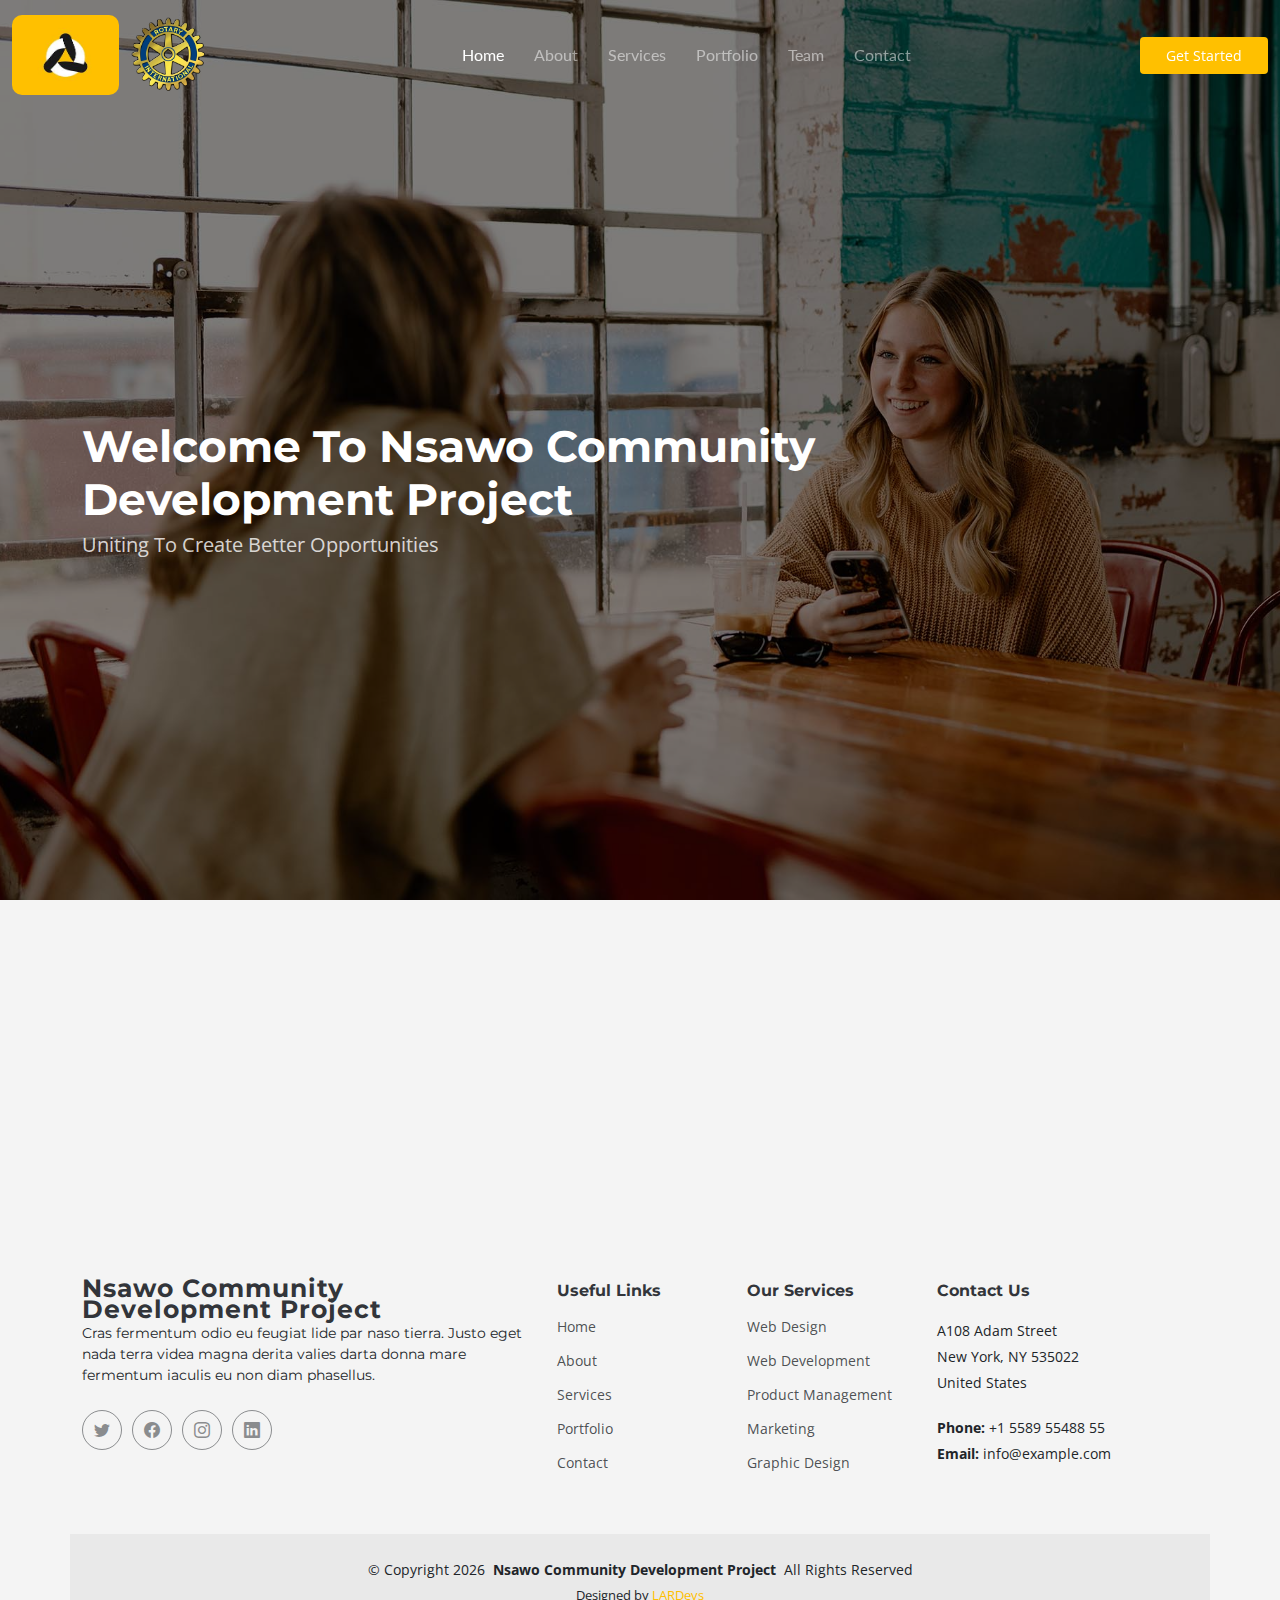
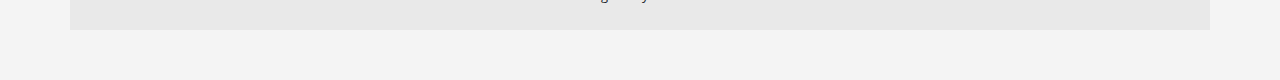
==== commit e97c4e03: "2nd Commit" ====
--- a/Template/index.html
+++ b/Template/index.html
@@ -5,7 +5,7 @@
   <meta charset="utf-8">
   <meta content="width=device-width, initial-scale=1.0" name="viewport">
 
-  <title>Home - Append Bootstrap Temlate</title>
+  <title>Home - Nsawo community Development Project</title>
   <meta content="" name="description">
   <meta content="" name="keywords">
 
@@ -27,14 +27,6 @@
 
   <!-- Template Main CSS File -->
   <link href="assets/css/main.css" rel="stylesheet">
-
-  <!-- =======================================================
-  * Template Name: Append
-  * Updated: Jan 09 2024 with Bootstrap v5.3.2
-  * Template URL: https://bootstrapmade.com/append-bootstrap-website-template/
-  * Author: BootstrapMade.com
-  * License: https://bootstrapmade.com/license/
-  ======================================================== -->
 </head>
 
 <body class="index-page" data-bs-spy="scroll" data-bs-target="#navmenu">
@@ -45,21 +37,22 @@
 
       <a href="index.html" class="logo d-flex align-items-center me-auto me-xl-0">
         <!-- Uncomment the line below if you also wish to use an image logo -->
-        <!-- <img src="assets/img/logo.png" alt=""> -->
-        <h1>Append</h1>
-        <span>.</span>
+        <img src="assets/img/logo.png" alt="Logo">
+        <img src="assets/img/rotary.png" alt="Rotary">
+        <!-- <h1>Append</h1>
+        <span>.</span> -->
       </a>
 
       <!-- Nav Menu -->
       <nav id="navmenu" class="navmenu">
         <ul>
-          <li><a href="index.html#hero" class="active">Home</a></li>
-          <li><a href="index.html#about">About</a></li>
-          <li><a href="index.html#services">Services</a></li>
-          <li><a href="index.html#portfolio">Portfolio</a></li>
-          <li><a href="index.html#team">Team</a></li>
-          <li><a href="blog.html">Blog</a></li>
-          <li class="dropdown has-dropdown"><a href="#"><span>Dropdown</span> <i class="bi bi-chevron-down"></i></a>
+          <li><a href="index.html" class="active">Home</a></li>
+          <li><a href="about.html">About</a></li>
+          <li><a href="services.html">Services</a></li>
+          <li><a href="portfolio.html">Portfolio</a></li>
+          <li><a href="team.html">Team</a></li>
+          <!-- <li><a href="blog.html">Blog</a></li> -->
+          <!-- <li class="dropdown has-dropdown"><a href="#"><span>Dropdown</span> <i class="bi bi-chevron-down"></i></a>
             <ul class="dd-box-shadow">
               <li><a href="#">Dropdown 1</a></li>
               <li class="dropdown has-dropdown"><a href="#"><span>Deep Dropdown</span> <i class="bi bi-chevron-down"></i></a>
@@ -75,8 +68,8 @@
               <li><a href="#">Dropdown 3</a></li>
               <li><a href="#">Dropdown 4</a></li>
             </ul>
-          </li>
-          <li><a href="index.html#contact">Contact</a></li>
+          </li> -->
+          <li><a href="contact.html">Contact</a></li>
         </ul>
 
         <i class="mobile-nav-toggle d-xl-none bi bi-list"></i>
@@ -97,105 +90,51 @@
       <div class="container">
         <div class="row">
           <div class="col-lg-10">
-            <h2 data-aos="fade-up" data-aos-delay="100">Welcome to Our Website</h2>
-            <p data-aos="fade-up" data-aos-delay="200">We are team of talented designers making websites with Bootstrap</p>
+            <h2 data-aos="fade-up" data-aos-delay="100">Welcome To Nsawo Community Development Project</h2>
+            <p data-aos="fade-up" data-aos-delay="200">Uniting To Create Better Opportunities</p>
           </div>
-          <div class="col-lg-5">
+          <!-- <div class="col-lg-5">
             <form action="#" class="sign-up-form d-flex" data-aos="fade-up" data-aos-delay="300">
               <input type="text" class="form-control" placeholder="Enter email address">
               <input type="submit" class="btn btn-primary" value="Sign up">
             </form>
-          </div>
+          </div> -->
         </div>
       </div>
 
     </section><!-- End Hero Section -->
-
-    <!-- Clients Section - Home Page -->
-    <section id="clients" class="clients">
-
-      <div class="container-fluid" data-aos="fade-up">
-
-        <div class="row gy-4">
-
-          <div class="col-xl-2 col-md-3 col-6 client-logo">
-            <img src="assets/img/clients/client-1.png" class="img-fluid" alt="">
-          </div><!-- End Client Item -->
-
-          <div class="col-xl-2 col-md-3 col-6 client-logo">
-            <img src="assets/img/clients/client-2.png" class="img-fluid" alt="">
-          </div><!-- End Client Item -->
-
-          <div class="col-xl-2 col-md-3 col-6 client-logo">
-            <img src="assets/img/clients/client-3.png" class="img-fluid" alt="">
-          </div><!-- End Client Item -->
-
-          <div class="col-xl-2 col-md-3 col-6 client-logo">
-            <img src="assets/img/clients/client-4.png" class="img-fluid" alt="">
-          </div><!-- End Client Item -->
-
-          <div class="col-xl-2 col-md-3 col-6 client-logo">
-            <img src="assets/img/clients/client-5.png" class="img-fluid" alt="">
-          </div><!-- End Client Item -->
-
-          <div class="col-xl-2 col-md-3 col-6 client-logo">
-            <img src="assets/img/clients/client-6.png" class="img-fluid" alt="">
-          </div><!-- End Client Item -->
-
-        </div>
-
-      </div>
-
-    </section><!-- End Clients Section -->
 
     <!-- About Section - Home Page -->
     <section id="about" class="about">
 
       <div class="container" data-aos="fade-up" data-aos-delay="100">
         <div class="row align-items-xl-center gy-5">
-
-          <div class="col-xl-5 content">
-            <h3>About Us</h3>
-            <h2>Ducimus rerum libero reprehenderit cumque</h2>
-            <p>Ipsa sint sit. Quis ducimus tempore dolores impedit et dolor cumque alias maxime. Enim reiciendis minus et rerum hic non. Dicta quas cum quia maiores iure. Quidem nulla qui assumenda incidunt voluptatem tempora deleniti soluta.</p>
-            <a href="#" class="read-more"><span>Read More</span><i class="bi bi-arrow-right"></i></a>
-          </div>
-
-          <div class="col-xl-7">
+          <div class="col-xl-12">
             <div class="row gy-4 icon-boxes">
 
-              <div class="col-md-6" data-aos="fade-up" data-aos-delay="200">
+              <div class="col-md-4" data-aos="fade-up" data-aos-delay="200">
                 <div class="icon-box">
-                  <i class="bi bi-buildings"></i>
-                  <h3>Eius provident</h3>
+                  <!-- <i class="bi bi-buildings"></i> -->
+                  <h3>Vision</h3>
                   <p>Magni repellendus vel ullam hic officia accusantium ipsa dolor omnis dolor voluptatem</p>
                 </div>
               </div> <!-- End Icon Box -->
 
-              <div class="col-md-6" data-aos="fade-up" data-aos-delay="300">
+              <div class="col-md-4" data-aos="fade-up" data-aos-delay="300">
                 <div class="icon-box">
-                  <i class="bi bi-clipboard-pulse"></i>
-                  <h3>Rerum aperiam</h3>
+                  <!-- <i class="bi bi-clipboard-pulse"></i> -->
+                  <h3>Mission</h3>
                   <p>Autem saepe animi et aut aspernatur culpa facere. Rerum saepe rerum voluptates quia</p>
                 </div>
               </div> <!-- End Icon Box -->
 
-              <div class="col-md-6" data-aos="fade-up" data-aos-delay="400">
+              <div class="col-md-4" data-aos="fade-up" data-aos-delay="400">
                 <div class="icon-box">
-                  <i class="bi bi-command"></i>
-                  <h3>Veniam omnis</h3>
+                  <!-- <i class="bi bi-command"></i> -->
+                  <h3>Core Values</h3>
                   <p>Omnis perferendis molestias culpa sed. Recusandae quas possimus. Quod consequatur corrupti</p>
                 </div>
               </div> <!-- End Icon Box -->
-
-              <div class="col-md-6" data-aos="fade-up" data-aos-delay="500">
-                <div class="icon-box">
-                  <i class="bi bi-graph-up-arrow"></i>
-                  <h3>Delares sapiente</h3>
-                  <p>Sint et dolor voluptas minus possimus nostrum. Reiciendis commodi eligendi omnis quideme lorenda</p>
-                </div>
-              </div> <!-- End Icon Box -->
-
             </div>
           </div>
 
@@ -203,917 +142,6 @@
       </div>
 
     </section><!-- End About Section -->
-
-    <!-- Stats Section - Home Page -->
-    <section id="stats" class="stats">
-
-      <img src="assets/img/stats-bg.jpg" alt="" data-aos="fade-in">
-
-      <div class="container position-relative" data-aos="fade-up" data-aos-delay="100">
-
-        <div class="row gy-4">
-
-          <div class="col-lg-3 col-md-6">
-            <div class="stats-item text-center w-100 h-100">
-              <span data-purecounter-start="0" data-purecounter-end="232" data-purecounter-duration="1" class="purecounter"></span>
-              <p>Clients</p>
-            </div>
-          </div><!-- End Stats Item -->
-
-          <div class="col-lg-3 col-md-6">
-            <div class="stats-item text-center w-100 h-100">
-              <span data-purecounter-start="0" data-purecounter-end="521" data-purecounter-duration="1" class="purecounter"></span>
-              <p>Projects</p>
-            </div>
-          </div><!-- End Stats Item -->
-
-          <div class="col-lg-3 col-md-6">
-            <div class="stats-item text-center w-100 h-100">
-              <span data-purecounter-start="0" data-purecounter-end="1453" data-purecounter-duration="1" class="purecounter"></span>
-              <p>Hours Of Support</p>
-            </div>
-          </div><!-- End Stats Item -->
-
-          <div class="col-lg-3 col-md-6">
-            <div class="stats-item text-center w-100 h-100">
-              <span data-purecounter-start="0" data-purecounter-end="32" data-purecounter-duration="1" class="purecounter"></span>
-              <p>Workers</p>
-            </div>
-          </div><!-- End Stats Item -->
-
-        </div>
-
-      </div>
-
-    </section><!-- End Stats Section -->
-
-    <!-- Services Section - Home Page -->
-    <section id="services" class="services">
-
-      <!--  Section Title -->
-      <div class="container section-title" data-aos="fade-up">
-        <h2>Services</h2>
-        <p>Necessitatibus eius consequatur ex aliquid fuga eum quidem sint consectetur velit</p>
-      </div><!-- End Section Title -->
-
-      <div class="container">
-
-        <div class="row gy-4">
-
-          <div class="col-lg-6 " data-aos="fade-up" data-aos-delay="100">
-            <div class="service-item d-flex">
-              <div class="icon flex-shrink-0"><i class="bi bi-briefcase"></i></div>
-              <div>
-                <h4 class="title"><a href="services-details.html" class="stretched-link">Lorem Ipsum</a></h4>
-                <p class="description">Voluptatum deleniti atque corrupti quos dolores et quas molestias excepturi sint occaecati cupiditate non provident</p>
-              </div>
-            </div>
-          </div>
-          <!-- End Service Item -->
-
-          <div class="col-lg-6 " data-aos="fade-up" data-aos-delay="200">
-            <div class="service-item d-flex">
-              <div class="icon flex-shrink-0"><i class="bi bi-card-checklist"></i></div>
-              <div>
-                <h4 class="title"><a href="services-details.html" class="stretched-link">Dolor Sitema</a></h4>
-                <p class="description">Minim veniam, quis nostrud exercitation ullamco laboris nisi ut aliquip ex ea commodo consequat tarad limino ata</p>
-              </div>
-            </div>
-          </div><!-- End Service Item -->
-
-          <div class="col-lg-6 " data-aos="fade-up" data-aos-delay="300">
-            <div class="service-item d-flex">
-              <div class="icon flex-shrink-0"><i class="bi bi-bar-chart"></i></div>
-              <div>
-                <h4 class="title"><a href="services-details.html" class="stretched-link">Sed ut perspiciatis</a></h4>
-                <p class="description">Duis aute irure dolor in reprehenderit in voluptate velit esse cillum dolore eu fugiat nulla pariatur</p>
-              </div>
-            </div>
-          </div><!-- End Service Item -->
-
-          <div class="col-lg-6 " data-aos="fade-up" data-aos-delay="400">
-            <div class="service-item d-flex">
-              <div class="icon flex-shrink-0"><i class="bi bi-binoculars"></i></div>
-              <div>
-                <h4 class="title"><a href="services-details.html" class="stretched-link">Magni Dolores</a></h4>
-                <p class="description">Excepteur sint occaecat cupidatat non proident, sunt in culpa qui officia deserunt mollit anim id est laborum</p>
-              </div>
-            </div>
-          </div><!-- End Service Item -->
-
-          <div class="col-lg-6 " data-aos="fade-up" data-aos-delay="500">
-            <div class="service-item d-flex">
-              <div class="icon flex-shrink-0"><i class="bi bi-brightness-high"></i></div>
-              <div>
-                <h4 class="title"><a href="services-details.html" class="stretched-link">Nemo Enim</a></h4>
-                <p class="description">At vero eos et accusamus et iusto odio dignissimos ducimus qui blanditiis praesentium voluptatum deleniti atque</p>
-              </div>
-            </div>
-          </div><!-- End Service Item -->
-
-          <div class="col-lg-6 " data-aos="fade-up" data-aos-delay="600">
-            <div class="service-item d-flex">
-              <div class="icon flex-shrink-0"><i class="bi bi-calendar4-week"></i></div>
-              <div>
-                <h4 class="title"><a href="services-details.html" class="stretched-link">Eiusmod Tempor</a></h4>
-                <p class="description">Et harum quidem rerum facilis est et expedita distinctio. Nam libero tempore, cum soluta nobis est eligendi</p>
-              </div>
-            </div>
-          </div><!-- End Service Item -->
-
-        </div>
-
-      </div>
-
-    </section><!-- End Services Section -->
-
-    <!-- Features Section - Home Page -->
-    <section id="features" class="features">
-
-      <!--  Section Title -->
-      <div class="container section-title" data-aos="fade-up">
-        <h2>Features</h2>
-        <p>Necessitatibus eius consequatur ex aliquid fuga eum quidem sint consectetur velit</p>
-      </div><!-- End Section Title -->
-
-      <div class="container">
-
-        <div class="row gy-4 align-items-center features-item">
-          <div class="col-lg-5 order-2 order-lg-1" data-aos="fade-up" data-aos-delay="200">
-            <h3>Corporis temporibus maiores provident</h3>
-            <p>
-              Ullamco laboris nisi ut aliquip ex ea commodo consequat. Duis aute irure dolor in reprehenderit in voluptate
-              velit esse cillum dolore eu fugiat nulla pariatur. Excepteur sint occaecat cupidatat non proident.
-            </p>
-            <a href="#" class="btn btn-get-started">Get Started</a>
-          </div>
-          <div class="col-lg-7 order-1 order-lg-2 d-flex align-items-center" data-aos="zoom-out" data-aos-delay="100">
-            <div class="image-stack">
-              <img src="assets/img/features-light-1.jpg" alt="" class="stack-front">
-              <img src="assets/img/features-light-2.jpg" alt="" class="stack-back">
-            </div>
-          </div>
-        </div><!-- Features Item -->
-
-        <div class="row gy-4 align-items-stretch justify-content-between features-item ">
-          <div class="col-lg-6 d-flex align-items-center features-img-bg" data-aos="zoom-out">
-            <img src="assets/img/features-light-3.jpg" class="img-fluid" alt="">
-          </div>
-          <div class="col-lg-5 d-flex justify-content-center flex-column" data-aos="fade-up">
-            <h3>Sunt consequatur ad ut est nulla</h3>
-            <p>Cupiditate placeat cupiditate placeat est ipsam culpa. Delectus quia minima quod. Sunt saepe odit aut quia voluptatem hic voluptas dolor doloremque.</p>
-            <ul>
-              <li><i class="bi bi-check"></i> <span>Ullamco laboris nisi ut aliquip ex ea commodo consequat.</span></li>
-              <li><i class="bi bi-check"></i><span> Duis aute irure dolor in reprehenderit in voluptate velit.</span></li>
-              <li><i class="bi bi-check"></i> <span>Facilis ut et voluptatem aperiam. Autem soluta ad fugiat</span>.</li>
-            </ul>
-            <a href="#" class="btn btn-get-started align-self-start">Get Started</a>
-          </div>
-        </div><!-- Features Item -->
-
-      </div>
-
-    </section><!-- End Features Section -->
-
-    <!-- Portfolio Section - Home Page -->
-    <section id="portfolio" class="portfolio">
-
-      <!--  Section Title -->
-      <div class="container section-title" data-aos="fade-up">
-        <h2>Portfolio</h2>
-        <p>Necessitatibus eius consequatur ex aliquid fuga eum quidem sint consectetur velit</p>
-      </div><!-- End Section Title -->
-
-      <div class="container">
-
-        <div class="isotope-layout" data-default-filter="*" data-layout="masonry" data-sort="original-order">
-
-          <ul class="portfolio-filters isotope-filters" data-aos="fade-up" data-aos-delay="100">
-            <li data-filter="*" class="filter-active">All</li>
-            <li data-filter=".filter-app">App</li>
-            <li data-filter=".filter-product">Card</li>
-            <li data-filter=".filter-branding">Web</li>
-          </ul><!-- End Portfolio Filters -->
-
-          <div class="row gy-4 isotope-container" data-aos="fade-up" data-aos-delay="200">
-
-            <div class="col-lg-4 col-md-6 portfolio-item isotope-item filter-app">
-              <img src="assets/img/masonry-portfolio/masonry-portfolio-1.jpg" class="img-fluid" alt="">
-              <div class="portfolio-info">
-                <h4>App 1</h4>
-                <p>Lorem ipsum, dolor sit</p>
-                <a href="assets/img/masonry-portfolio/masonry-portfolio-1.jpg" title="App 1" data-gallery="portfolio-gallery-app" class="glightbox preview-link"><i class="bi bi-zoom-in"></i></a>
-                <a href="portfolio-details.html" title="More Details" class="details-link"><i class="bi bi-link-45deg"></i></a>
-              </div>
-            </div><!-- End Portfolio Item -->
-
-            <div class="col-lg-4 col-md-6 portfolio-item isotope-item filter-product">
-              <img src="assets/img/masonry-portfolio/masonry-portfolio-2.jpg" class="img-fluid" alt="">
-              <div class="portfolio-info">
-                <h4>Product 1</h4>
-                <p>Lorem ipsum, dolor sit</p>
-                <a href="assets/img/masonry-portfolio/masonry-portfolio-2.jpg" title="Product 1" data-gallery="portfolio-gallery-product" class="glightbox preview-link"><i class="bi bi-zoom-in"></i></a>
-                <a href="portfolio-details.html" title="More Details" class="details-link"><i class="bi bi-link-45deg"></i></a>
-              </div>
-            </div><!-- End Portfolio Item -->
-
-            <div class="col-lg-4 col-md-6 portfolio-item isotope-item filter-branding">
-              <img src="assets/img/masonry-portfolio/masonry-portfolio-3.jpg" class="img-fluid" alt="">
-              <div class="portfolio-info">
-                <h4>Branding 1</h4>
-                <p>Lorem ipsum, dolor sit</p>
-                <a href="assets/img/masonry-portfolio/masonry-portfolio-3.jpg" title="Branding 1" data-gallery="portfolio-gallery-branding" class="glightbox preview-link"><i class="bi bi-zoom-in"></i></a>
-                <a href="portfolio-details.html" title="More Details" class="details-link"><i class="bi bi-link-45deg"></i></a>
-              </div>
-            </div><!-- End Portfolio Item -->
-
-            <div class="col-lg-4 col-md-6 portfolio-item isotope-item filter-app">
-              <img src="assets/img/masonry-portfolio/masonry-portfolio-4.jpg" class="img-fluid" alt="">
-              <div class="portfolio-info">
-                <h4>App 2</h4>
-                <p>Lorem ipsum, dolor sit</p>
-                <a href="assets/img/masonry-portfolio/masonry-portfolio-4.jpg" title="App 2" data-gallery="portfolio-gallery-app" class="glightbox preview-link"><i class="bi bi-zoom-in"></i></a>
-                <a href="portfolio-details.html" title="More Details" class="details-link"><i class="bi bi-link-45deg"></i></a>
-              </div>
-            </div><!-- End Portfolio Item -->
-
-            <div class="col-lg-4 col-md-6 portfolio-item isotope-item filter-product">
-              <img src="assets/img/masonry-portfolio/masonry-portfolio-5.jpg" class="img-fluid" alt="">
-              <div class="portfolio-info">
-                <h4>Product 2</h4>
-                <p>Lorem ipsum, dolor sit</p>
-                <a href="assets/img/masonry-portfolio/masonry-portfolio-5.jpg" title="Product 2" data-gallery="portfolio-gallery-product" class="glightbox preview-link"><i class="bi bi-zoom-in"></i></a>
-                <a href="portfolio-details.html" title="More Details" class="details-link"><i class="bi bi-link-45deg"></i></a>
-              </div>
-            </div><!-- End Portfolio Item -->
-
-            <div class="col-lg-4 col-md-6 portfolio-item isotope-item filter-branding">
-              <img src="assets/img/masonry-portfolio/masonry-portfolio-6.jpg" class="img-fluid" alt="">
-              <div class="portfolio-info">
-                <h4>Branding 2</h4>
-                <p>Lorem ipsum, dolor sit</p>
-                <a href="assets/img/masonry-portfolio/masonry-portfolio-6.jpg" title="Branding 2" data-gallery="portfolio-gallery-branding" class="glightbox preview-link"><i class="bi bi-zoom-in"></i></a>
-                <a href="portfolio-details.html" title="More Details" class="details-link"><i class="bi bi-link-45deg"></i></a>
-              </div>
-            </div><!-- End Portfolio Item -->
-
-            <div class="col-lg-4 col-md-6 portfolio-item isotope-item filter-app">
-              <img src="assets/img/masonry-portfolio/masonry-portfolio-7.jpg" class="img-fluid" alt="">
-              <div class="portfolio-info">
-                <h4>App 3</h4>
-                <p>Lorem ipsum, dolor sit</p>
-                <a href="assets/img/masonry-portfolio/masonry-portfolio-7.jpg" title="App 3" data-gallery="portfolio-gallery-app" class="glightbox preview-link"><i class="bi bi-zoom-in"></i></a>
-                <a href="portfolio-details.html" title="More Details" class="details-link"><i class="bi bi-link-45deg"></i></a>
-              </div>
-            </div><!-- End Portfolio Item -->
-
-            <div class="col-lg-4 col-md-6 portfolio-item isotope-item filter-product">
-              <img src="assets/img/masonry-portfolio/masonry-portfolio-8.jpg" class="img-fluid" alt="">
-              <div class="portfolio-info">
-                <h4>Product 3</h4>
-                <p>Lorem ipsum, dolor sit</p>
-                <a href="assets/img/masonry-portfolio/masonry-portfolio-8.jpg" title="Product 3" data-gallery="portfolio-gallery-product" class="glightbox preview-link"><i class="bi bi-zoom-in"></i></a>
-                <a href="portfolio-details.html" title="More Details" class="details-link"><i class="bi bi-link-45deg"></i></a>
-              </div>
-            </div><!-- End Portfolio Item -->
-
-            <div class="col-lg-4 col-md-6 portfolio-item isotope-item filter-branding">
-              <img src="assets/img/masonry-portfolio/masonry-portfolio-9.jpg" class="img-fluid" alt="">
-              <div class="portfolio-info">
-                <h4>Branding 3</h4>
-                <p>Lorem ipsum, dolor sit</p>
-                <a href="assets/img/masonry-portfolio/masonry-portfolio-9.jpg" title="Branding 2" data-gallery="portfolio-gallery-branding" class="glightbox preview-link"><i class="bi bi-zoom-in"></i></a>
-                <a href="portfolio-details.html" title="More Details" class="details-link"><i class="bi bi-link-45deg"></i></a>
-              </div>
-            </div><!-- End Portfolio Item -->
-
-          </div><!-- End Portfolio Container -->
-
-        </div>
-
-      </div>
-
-    </section><!-- End Portfolio Section -->
-
-    <!-- Pricing Section - Home Page -->
-    <section id="pricing" class="pricing">
-
-      <!--  Section Title -->
-      <div class="container section-title" data-aos="fade-up">
-        <h2>Pricing</h2>
-        <p>Necessitatibus eius consequatur ex aliquid fuga eum quidem sint consectetur velit</p>
-      </div><!-- End Section Title -->
-
-      <div class="container" data-aos="zoom-in" data-aos-delay="100">
-
-        <div class="row g-4">
-
-          <div class="col-lg-4">
-            <div class="pricing-item">
-              <h3>Free Plan</h3>
-              <div class="icon">
-                <i class="bi bi-box"></i>
-              </div>
-              <h4><sup>$</sup>0<span> / month</span></h4>
-              <ul>
-                <li><i class="bi bi-check"></i> <span>Quam adipiscing vitae proin</span></li>
-                <li><i class="bi bi-check"></i> <span>Nec feugiat nisl pretium</span></li>
-                <li><i class="bi bi-check"></i> <span>Nulla at volutpat diam uteera</span></li>
-                <li class="na"><i class="bi bi-x"></i> <span>Pharetra massa massa ultricies</span></li>
-                <li class="na"><i class="bi bi-x"></i> <span>Massa ultricies mi quis hendrerit</span></li>
-              </ul>
-              <div class="text-center"><a href="#" class="buy-btn">Buy Now</a></div>
-            </div>
-          </div><!-- End Pricing Item -->
-
-          <div class="col-lg-4">
-            <div class="pricing-item featured">
-              <h3>Business Plan</h3>
-              <div class="icon">
-                <i class="bi bi-rocket"></i>
-              </div>
-
-              <h4><sup>$</sup>29<span> / month</span></h4>
-              <ul>
-                <li><i class="bi bi-check"></i> <span>Quam adipiscing vitae proin</span></li>
-                <li><i class="bi bi-check"></i> <span>Nec feugiat nisl pretium</span></li>
-                <li><i class="bi bi-check"></i> <span>Nulla at volutpat diam uteera</span></li>
-                <li><i class="bi bi-check"></i> <span>Pharetra massa massa ultricies</span></li>
-                <li><i class="bi bi-check"></i> <span>Massa ultricies mi quis hendrerit</span></li>
-              </ul>
-              <div class="text-center"><a href="#" class="buy-btn">Buy Now</a></div>
-            </div>
-          </div><!-- End Pricing Item -->
-
-          <div class="col-lg-4">
-            <div class="pricing-item">
-              <h3>Developer Plan</h3>
-              <div class="icon">
-                <i class="bi bi-send"></i>
-              </div>
-              <h4><sup>$</sup>49<span> / month</span></h4>
-              <ul>
-                <li><i class="bi bi-check"></i> <span>Quam adipiscing vitae proin</span></li>
-                <li><i class="bi bi-check"></i> <span>Nec feugiat nisl pretium</span></li>
-                <li><i class="bi bi-check"></i> <span>Nulla at volutpat diam uteera</span></li>
-                <li><i class="bi bi-check"></i> <span>Pharetra massa massa ultricies</span></li>
-                <li><i class="bi bi-check"></i> <span>Massa ultricies mi quis hendrerit</span></li>
-              </ul>
-              <div class="text-center"><a href="#" class="buy-btn">Buy Now</a></div>
-            </div>
-          </div><!-- End Pricing Item -->
-
-        </div>
-
-      </div>
-
-    </section><!-- End Pricing Section -->
-
-    <!-- Faq Section - Home Page -->
-    <section id="faq" class="faq">
-
-      <div class="container">
-
-        <div class="row gy-4">
-
-          <div class="col-lg-4" data-aos="fade-up" data-aos-delay="100">
-            <div class="content px-xl-5">
-              <h3><span>Frequently Asked </span><strong>Questions</strong></h3>
-              <p>
-                Lorem ipsum dolor sit amet, consectetur adipiscing elit, sed do eiusmod tempor incididunt ut labore et dolore magna aliqua. Duis aute irure dolor in reprehenderit
-              </p>
-            </div>
-          </div>
-
-          <div class="col-lg-8" data-aos="fade-up" data-aos-delay="200">
-
-            <div class="faq-container">
-              <div class="faq-item faq-active">
-                <h3><span class="num">1.</span> <span>Non consectetur a erat nam at lectus urna duis?</span></h3>
-                <div class="faq-content">
-                  <p>Feugiat pretium nibh ipsum consequat. Tempus iaculis urna id volutpat lacus laoreet non curabitur gravida. Venenatis lectus magna fringilla urna porttitor rhoncus dolor purus non.</p>
-                </div>
-                <i class="faq-toggle bi bi-chevron-right"></i>
-              </div><!-- End Faq item-->
-
-              <div class="faq-item">
-                <h3><span class="num">2.</span> <span>Feugiat scelerisque varius morbi enim nunc faucibus a pellentesque?</span></h3>
-                <div class="faq-content">
-                  <p>Dolor sit amet consectetur adipiscing elit pellentesque habitant morbi. Id interdum velit laoreet id donec ultrices. Fringilla phasellus faucibus scelerisque eleifend donec pretium. Est pellentesque elit ullamcorper dignissim. Mauris ultrices eros in cursus turpis massa tincidunt dui.</p>
-                </div>
-                <i class="faq-toggle bi bi-chevron-right"></i>
-              </div><!-- End Faq item-->
-
-              <div class="faq-item">
-                <h3><span class="num">3.</span> <span>Dolor sit amet consectetur adipiscing elit pellentesque?</span></h3>
-                <div class="faq-content">
-                  <p>Eleifend mi in nulla posuere sollicitudin aliquam ultrices sagittis orci. Faucibus pulvinar elementum integer enim. Sem nulla pharetra diam sit amet nisl suscipit. Rutrum tellus pellentesque eu tincidunt. Lectus urna duis convallis convallis tellus. Urna molestie at elementum eu facilisis sed odio morbi quis</p>
-                </div>
-                <i class="faq-toggle bi bi-chevron-right"></i>
-              </div><!-- End Faq item-->
-
-              <div class="faq-item">
-                <h3><span class="num">4.</span> <span>Ac odio tempor orci dapibus. Aliquam eleifend mi in nulla?</span></h3>
-                <div class="faq-content">
-                  <p>Dolor sit amet consectetur adipiscing elit pellentesque habitant morbi. Id interdum velit laoreet id donec ultrices. Fringilla phasellus faucibus scelerisque eleifend donec pretium. Est pellentesque elit ullamcorper dignissim. Mauris ultrices eros in cursus turpis massa tincidunt dui.</p>
-                </div>
-                <i class="faq-toggle bi bi-chevron-right"></i>
-              </div><!-- End Faq item-->
-
-              <div class="faq-item">
-                <h3><span class="num">5.</span> <span>Tempus quam pellentesque nec nam aliquam sem et tortor consequat?</span></h3>
-                <div class="faq-content">
-                  <p>Molestie a iaculis at erat pellentesque adipiscing commodo. Dignissim suspendisse in est ante in. Nunc vel risus commodo viverra maecenas accumsan. Sit amet nisl suscipit adipiscing bibendum est. Purus gravida quis blandit turpis cursus in</p>
-                </div>
-                <i class="faq-toggle bi bi-chevron-right"></i>
-              </div><!-- End Faq item-->
-
-            </div>
-
-          </div>
-        </div>
-
-      </div>
-
-    </section><!-- End Faq Section -->
-
-    <!-- Team Section - Home Page -->
-    <section id="team" class="team">
-
-      <!--  Section Title -->
-      <div class="container section-title" data-aos="fade-up">
-        <h2>Team</h2>
-        <p>Necessitatibus eius consequatur ex aliquid fuga eum quidem sint consectetur velit</p>
-      </div><!-- End Section Title -->
-
-      <div class="container">
-
-        <div class="row gy-5">
-
-          <div class="col-lg-4 col-md-6 member" data-aos="fade-up" data-aos-delay="100">
-            <div class="member-img">
-              <img src="assets/img/team/team-1.jpg" class="img-fluid" alt="">
-              <div class="social">
-                <a href="#"><i class="bi bi-twitter"></i></a>
-                <a href="#"><i class="bi bi-facebook"></i></a>
-                <a href="#"><i class="bi bi-instagram"></i></a>
-                <a href="#"><i class="bi bi-linkedin"></i></a>
-              </div>
-            </div>
-            <div class="member-info text-center">
-              <h4>Walter White</h4>
-              <span>Chief Executive Officer</span>
-              <p>Aliquam iure quaerat voluptatem praesentium possimus unde laudantium vel dolorum distinctio dire flow</p>
-            </div>
-          </div><!-- End Team Member -->
-
-          <div class="col-lg-4 col-md-6 member" data-aos="fade-up" data-aos-delay="200">
-            <div class="member-img">
-              <img src="assets/img/team/team-2.jpg" class="img-fluid" alt="">
-              <div class="social">
-                <a href="#"><i class="bi bi-twitter"></i></a>
-                <a href="#"><i class="bi bi-facebook"></i></a>
-                <a href="#"><i class="bi bi-instagram"></i></a>
-                <a href="#"><i class="bi bi-linkedin"></i></a>
-              </div>
-            </div>
-            <div class="member-info text-center">
-              <h4>Sarah Jhonson</h4>
-              <span>Product Manager</span>
-              <p>Labore ipsam sit consequatur exercitationem rerum laboriosam laudantium aut quod dolores exercitationem ut</p>
-            </div>
-          </div><!-- End Team Member -->
-
-          <div class="col-lg-4 col-md-6 member" data-aos="fade-up" data-aos-delay="300">
-            <div class="member-img">
-              <img src="assets/img/team/team-3.jpg" class="img-fluid" alt="">
-              <div class="social">
-                <a href="#"><i class="bi bi-twitter"></i></a>
-                <a href="#"><i class="bi bi-facebook"></i></a>
-                <a href="#"><i class="bi bi-instagram"></i></a>
-                <a href="#"><i class="bi bi-linkedin"></i></a>
-              </div>
-            </div>
-            <div class="member-info text-center">
-              <h4>William Anderson</h4>
-              <span>CTO</span>
-              <p>Illum minima ea autem doloremque ipsum quidem quas aspernatur modi ut praesentium vel tque sed facilis at qui</p>
-            </div>
-          </div><!-- End Team Member -->
-
-          <div class="col-lg-4 col-md-6 member" data-aos="fade-up" data-aos-delay="400">
-            <div class="member-img">
-              <img src="assets/img/team/team-4.jpg" class="img-fluid" alt="">
-              <div class="social">
-                <a href="#"><i class="bi bi-twitter"></i></a>
-                <a href="#"><i class="bi bi-facebook"></i></a>
-                <a href="#"><i class="bi bi-instagram"></i></a>
-                <a href="#"><i class="bi bi-linkedin"></i></a>
-              </div>
-            </div>
-            <div class="member-info text-center">
-              <h4>Amanda Jepson</h4>
-              <span>Accountant</span>
-              <p>Magni voluptatem accusamus assumenda cum nisi aut qui dolorem voluptate sed et veniam quasi quam consectetur</p>
-            </div>
-          </div><!-- End Team Member -->
-
-          <div class="col-lg-4 col-md-6 member" data-aos="fade-up" data-aos-delay="500">
-            <div class="member-img">
-              <img src="assets/img/team/team-5.jpg" class="img-fluid" alt="">
-              <div class="social">
-                <a href="#"><i class="bi bi-twitter"></i></a>
-                <a href="#"><i class="bi bi-facebook"></i></a>
-                <a href="#"><i class="bi bi-instagram"></i></a>
-                <a href="#"><i class="bi bi-linkedin"></i></a>
-              </div>
-            </div>
-            <div class="member-info text-center">
-              <h4>Brian Doe</h4>
-              <span>Marketing</span>
-              <p>Qui consequuntur quos accusamus magnam quo est molestiae eius laboriosam sunt doloribus quia impedit laborum velit</p>
-            </div>
-          </div><!-- End Team Member -->
-
-          <div class="col-lg-4 col-md-6 member" data-aos="fade-up" data-aos-delay="600">
-            <div class="member-img">
-              <img src="assets/img/team/team-6.jpg" class="img-fluid" alt="">
-              <div class="social">
-                <a href="#"><i class="bi bi-twitter"></i></a>
-                <a href="#"><i class="bi bi-facebook"></i></a>
-                <a href="#"><i class="bi bi-instagram"></i></a>
-                <a href="#"><i class="bi bi-linkedin"></i></a>
-              </div>
-            </div>
-            <div class="member-info text-center">
-              <h4>Josepha Palas</h4>
-              <span>Operation</span>
-              <p>Sint sint eveniet explicabo amet consequatur nesciunt error enim rerum earum et omnis fugit eligendi cupiditate vel</p>
-            </div>
-          </div><!-- End Team Member -->
-
-        </div>
-
-      </div>
-
-    </section><!-- End Team Section -->
-
-    <!-- Call-to-action Section - Home Page -->
-    <section id="call-to-action" class="call-to-action">
-
-      <img src="assets/img/cta-bg.jpg" alt="">
-
-      <div class="container">
-        <div class="row justify-content-center" data-aos="zoom-in" data-aos-delay="100">
-          <div class="col-xl-10">
-            <div class="text-center">
-              <h3>Call To Action</h3>
-              <p>Duis aute irure dolor in reprehenderit in voluptate velit esse cillum dolore eu fugiat nulla pariatur. Excepteur sint occaecat cupidatat non proident, sunt in culpa qui officia deserunt mollit anim id est laborum.</p>
-              <a class="cta-btn" href="#">Call To Action</a>
-            </div>
-          </div>
-        </div>
-      </div>
-
-    </section><!-- End Call-to-action Section -->
-
-    <!-- Testimonials Section - Home Page -->
-    <section id="testimonials" class="testimonials">
-
-      <div class="container">
-
-        <div class="row align-items-center">
-
-          <div class="col-lg-5 info" data-aos="fade-up" data-aos-delay="100">
-            <h3>Testimonials</h3>
-            <p>
-              Ullamco laboris nisi ut aliquip ex ea commodo consequat. Duis aute irure dolor in reprehenderit in voluptate
-              velit esse cillum dolore eu fugiat nulla pariatur. Excepteur sint occaecat cupidatat non proident.
-            </p>
-          </div>
-
-          <div class="col-lg-7" data-aos="fade-up" data-aos-delay="200">
-
-            <div class="swiper">
-              <template class="swiper-config">
-                {
-                "loop": true,
-                "speed" : 600,
-                "autoplay": {
-                "delay": 5000
-                },
-                "slidesPerView": "auto",
-                "pagination": {
-                "el": ".swiper-pagination",
-                "type": "bullets",
-                "clickable": true
-                }
-                }
-              </template>
-              <div class="swiper-wrapper">
-
-                <div class="swiper-slide">
-                  <div class="testimonial-item">
-                    <div class="d-flex">
-                      <img src="assets/img/testimonials/testimonials-1.jpg" class="testimonial-img flex-shrink-0" alt="">
-                      <div>
-                        <h3>Saul Goodman</h3>
-                        <h4>Ceo & Founder</h4>
-                        <div class="stars">
-                          <i class="bi bi-star-fill"></i><i class="bi bi-star-fill"></i><i class="bi bi-star-fill"></i><i class="bi bi-star-fill"></i><i class="bi bi-star-fill"></i>
-                        </div>
-                      </div>
-                    </div>
-                    <p>
-                      <i class="bi bi-quote quote-icon-left"></i>
-                      <span>Proin iaculis purus consequat sem cure digni ssim donec porttitora entum suscipit rhoncus. Accusantium quam, ultricies eget id, aliquam eget nibh et. Maecen aliquam, risus at semper.</span>
-                      <i class="bi bi-quote quote-icon-right"></i>
-                    </p>
-                  </div>
-                </div><!-- End testimonial item -->
-
-                <div class="swiper-slide">
-                  <div class="testimonial-item">
-                    <div class="d-flex">
-                      <img src="assets/img/testimonials/testimonials-2.jpg" class="testimonial-img flex-shrink-0" alt="">
-                      <div>
-                        <h3>Sara Wilsson</h3>
-                        <h4>Designer</h4>
-                        <div class="stars">
-                          <i class="bi bi-star-fill"></i><i class="bi bi-star-fill"></i><i class="bi bi-star-fill"></i><i class="bi bi-star-fill"></i><i class="bi bi-star-fill"></i>
-                        </div>
-                      </div>
-                    </div>
-                    <p>
-                      <i class="bi bi-quote quote-icon-left"></i>
-                      <span>Export tempor illum tamen malis malis eram quae irure esse labore quem cillum quid cillum eram malis quorum velit fore eram velit sunt aliqua noster fugiat irure amet legam anim culpa.</span>
-                      <i class="bi bi-quote quote-icon-right"></i>
-                    </p>
-                  </div>
-                </div><!-- End testimonial item -->
-
-                <div class="swiper-slide">
-                  <div class="testimonial-item">
-                    <div class="d-flex">
-                      <img src="assets/img/testimonials/testimonials-3.jpg" class="testimonial-img flex-shrink-0" alt="">
-                      <div>
-                        <h3>Jena Karlis</h3>
-                        <h4>Store Owner</h4>
-                        <div class="stars">
-                          <i class="bi bi-star-fill"></i><i class="bi bi-star-fill"></i><i class="bi bi-star-fill"></i><i class="bi bi-star-fill"></i><i class="bi bi-star-fill"></i>
-                        </div>
-                      </div>
-                    </div>
-                    <p>
-                      <i class="bi bi-quote quote-icon-left"></i>
-                      <span>Enim nisi quem export duis labore cillum quae magna enim sint quorum nulla quem veniam duis minim tempor labore quem eram duis noster aute amet eram fore quis sint minim.</span>
-                      <i class="bi bi-quote quote-icon-right"></i>
-                    </p>
-                  </div>
-                </div><!-- End testimonial item -->
-
-                <div class="swiper-slide">
-                  <div class="testimonial-item">
-                    <div class="d-flex">
-                      <img src="assets/img/testimonials/testimonials-4.jpg" class="testimonial-img flex-shrink-0" alt="">
-                      <div>
-                        <h3>Matt Brandon</h3>
-                        <h4>Freelancer</h4>
-                        <div class="stars">
-                          <i class="bi bi-star-fill"></i><i class="bi bi-star-fill"></i><i class="bi bi-star-fill"></i><i class="bi bi-star-fill"></i><i class="bi bi-star-fill"></i>
-                        </div>
-                      </div>
-                    </div>
-                    <p>
-                      <i class="bi bi-quote quote-icon-left"></i>
-                      <span>Fugiat enim eram quae cillum dolore dolor amet nulla culpa multos export minim fugiat minim velit minim dolor enim duis veniam ipsum anim magna sunt elit fore quem dolore labore illum veniam.</span>
-                      <i class="bi bi-quote quote-icon-right"></i>
-                    </p>
-                  </div>
-                </div><!-- End testimonial item -->
-
-                <div class="swiper-slide">
-                  <div class="testimonial-item">
-                    <div class="d-flex">
-                      <img src="assets/img/testimonials/testimonials-5.jpg" class="testimonial-img flex-shrink-0" alt="">
-                      <div>
-                        <h3>John Larson</h3>
-                        <h4>Entrepreneur</h4>
-                        <div class="stars">
-                          <i class="bi bi-star-fill"></i><i class="bi bi-star-fill"></i><i class="bi bi-star-fill"></i><i class="bi bi-star-fill"></i><i class="bi bi-star-fill"></i>
-                        </div>
-                      </div>
-                    </div>
-                    <p>
-                      <i class="bi bi-quote quote-icon-left"></i>
-                      <span>Quis quorum aliqua sint quem legam fore sunt eram irure aliqua veniam tempor noster veniam enim culpa labore duis sunt culpa nulla illum cillum fugiat legam esse veniam culpa fore nisi cillum quid.</span>
-                      <i class="bi bi-quote quote-icon-right"></i>
-                    </p>
-                  </div>
-                </div><!-- End testimonial item -->
-
-              </div>
-              <div class="swiper-pagination"></div>
-            </div>
-
-          </div>
-
-        </div>
-
-      </div>
-
-    </section><!-- End Testimonials Section -->
-
-    <!-- Recent-posts Section - Home Page -->
-    <section id="recent-posts" class="recent-posts">
-
-      <!--  Section Title -->
-      <div class="container section-title" data-aos="fade-up">
-        <h2>Recent Posts</h2>
-        <p>Necessitatibus eius consequatur ex aliquid fuga eum quidem sint consectetur velit</p>
-      </div><!-- End Section Title -->
-
-      <div class="container">
-
-        <div class="row gy-4">
-
-          <div class="col-xl-4 col-md-6" data-aos="fade-up" data-aos-delay="100">
-            <article>
-
-              <div class="post-img">
-                <img src="assets/img/blog/blog-1.jpg" alt="" class="img-fluid">
-              </div>
-
-              <p class="post-category">Politics</p>
-
-              <h2 class="title">
-                <a href="blog-details.html">Dolorum optio tempore voluptas dignissimos</a>
-              </h2>
-
-              <div class="d-flex align-items-center">
-                <img src="assets/img/blog/blog-author.jpg" alt="" class="img-fluid post-author-img flex-shrink-0">
-                <div class="post-meta">
-                  <p class="post-author">Maria Doe</p>
-                  <p class="post-date">
-                    <time datetime="2022-01-01">Jan 1, 2022</time>
-                  </p>
-                </div>
-              </div>
-
-            </article>
-          </div><!-- End post list item -->
-
-          <div class="col-xl-4 col-md-6" data-aos="fade-up" data-aos-delay="200">
-            <article>
-
-              <div class="post-img">
-                <img src="assets/img/blog/blog-2.jpg" alt="" class="img-fluid">
-              </div>
-
-              <p class="post-category">Sports</p>
-
-              <h2 class="title">
-                <a href="blog-details.html">Nisi magni odit consequatur autem nulla dolorem</a>
-              </h2>
-
-              <div class="d-flex align-items-center">
-                <img src="assets/img/blog/blog-author-2.jpg" alt="" class="img-fluid post-author-img flex-shrink-0">
-                <div class="post-meta">
-                  <p class="post-author">Allisa Mayer</p>
-                  <p class="post-date">
-                    <time datetime="2022-01-01">Jun 5, 2022</time>
-                  </p>
-                </div>
-              </div>
-
-            </article>
-          </div><!-- End post list item -->
-
-          <div class="col-xl-4 col-md-6" data-aos="fade-up" data-aos-delay="300">
-            <article>
-
-              <div class="post-img">
-                <img src="assets/img/blog/blog-3.jpg" alt="" class="img-fluid">
-              </div>
-
-              <p class="post-category">Entertainment</p>
-
-              <h2 class="title">
-                <a href="blog-details.html">Possimus soluta ut id suscipit ea ut in quo quia et soluta</a>
-              </h2>
-
-              <div class="d-flex align-items-center">
-                <img src="assets/img/blog/blog-author-3.jpg" alt="" class="img-fluid post-author-img flex-shrink-0">
-                <div class="post-meta">
-                  <p class="post-author">Mark Dower</p>
-                  <p class="post-date">
-                    <time datetime="2022-01-01">Jun 22, 2022</time>
-                  </p>
-                </div>
-              </div>
-
-            </article>
-          </div><!-- End post list item -->
-
-        </div><!-- End recent posts list -->
-
-      </div>
-
-    </section><!-- End Recent-posts Section -->
-
-    <!-- Contact Section - Home Page -->
-    <section id="contact" class="contact">
-
-      <!--  Section Title -->
-      <div class="container section-title" data-aos="fade-up">
-        <h2>Contact</h2>
-        <p>Necessitatibus eius consequatur ex aliquid fuga eum quidem sint consectetur velit</p>
-      </div><!-- End Section Title -->
-
-      <div class="container" data-aos="fade-up" data-aos-delay="100">
-
-        <div class="row gy-4">
-
-          <div class="col-lg-6">
-
-            <div class="row gy-4">
-              <div class="col-md-6">
-                <div class="info-item" data-aos="fade" data-aos-delay="200">
-                  <i class="bi bi-geo-alt"></i>
-                  <h3>Address</h3>
-                  <p>A108 Adam Street</p>
-                  <p>New York, NY 535022</p>
-                </div>
-              </div><!-- End Info Item -->
-
-              <div class="col-md-6">
-                <div class="info-item" data-aos="fade" data-aos-delay="300">
-                  <i class="bi bi-telephone"></i>
-                  <h3>Call Us</h3>
-                  <p>+1 5589 55488 55</p>
-                  <p>+1 6678 254445 41</p>
-                </div>
-              </div><!-- End Info Item -->
-
-              <div class="col-md-6">
-                <div class="info-item" data-aos="fade" data-aos-delay="400">
-                  <i class="bi bi-envelope"></i>
-                  <h3>Email Us</h3>
-                  <p>info@example.com</p>
-                  <p>contact@example.com</p>
-                </div>
-              </div><!-- End Info Item -->
-
-              <div class="col-md-6">
-                <div class="info-item" data-aos="fade" data-aos-delay="500">
-                  <i class="bi bi-clock"></i>
-                  <h3>Open Hours</h3>
-                  <p>Monday - Friday</p>
-                  <p>9:00AM - 05:00PM</p>
-                </div>
-              </div><!-- End Info Item -->
-
-            </div>
-
-          </div>
-
-          <div class="col-lg-6">
-            <form action="forms/contact.php" method="post" class="php-email-form" data-aos="fade-up" data-aos-delay="200">
-              <div class="row gy-4">
-
-                <div class="col-md-6">
-                  <input type="text" name="name" class="form-control" placeholder="Your Name" required>
-                </div>
-
-                <div class="col-md-6 ">
-                  <input type="email" class="form-control" name="email" placeholder="Your Email" required>
-                </div>
-
-                <div class="col-md-12">
-                  <input type="text" class="form-control" name="subject" placeholder="Subject" required>
-                </div>
-
-                <div class="col-md-12">
-                  <textarea class="form-control" name="message" rows="6" placeholder="Message" required></textarea>
-                </div>
-
-                <div class="col-md-12 text-center">
-                  <div class="loading">Loading</div>
-                  <div class="error-message"></div>
-                  <div class="sent-message">Your message has been sent. Thank you!</div>
-
-                  <button type="submit">Send Message</button>
-                </div>
-
-              </div>
-            </form>
-          </div><!-- End Contact Form -->
-
-        </div>
-
-      </div>
-
-    </section><!-- End Contact Section -->
 
   </main>
 
@@ -1123,8 +151,8 @@
     <div class="container footer-top">
       <div class="row gy-4">
         <div class="col-lg-5 col-md-12 footer-about">
-          <a href="index.html" class="logo d-flex align-items-center">
-            <span>Append</span>
+          <a href="index.html" class="logo align-items-center">
+            <span>Nsawo Community Development Project</span>
           </a>
           <p>Cras fermentum odio eu feugiat lide par naso tierra. Justo eget nada terra videa magna derita valies darta donna mare fermentum iaculis eu non diam phasellus.</p>
           <div class="social-links d-flex mt-4">
@@ -1138,22 +166,22 @@
         <div class="col-lg-2 col-6 footer-links">
           <h4>Useful Links</h4>
           <ul>
-            <li><a href="#">Home</a></li>
-            <li><a href="#">About us</a></li>
-            <li><a href="#">Services</a></li>
-            <li><a href="#">Terms of service</a></li>
-            <li><a href="#">Privacy policy</a></li>
+            <li><a href="index.html">Home</a></li>
+            <li><a href="about.html">About</a></li>
+            <li><a href="services.html">Services</a></li>
+            <li><a href="portfolio.html">Portfolio</a></li>
+            <li><a href="contact.html">Contact</a></li>
           </ul>
         </div>
 
         <div class="col-lg-2 col-6 footer-links">
           <h4>Our Services</h4>
           <ul>
-            <li><a href="#">Web Design</a></li>
-            <li><a href="#">Web Development</a></li>
-            <li><a href="#">Product Management</a></li>
-            <li><a href="#">Marketing</a></li>
-            <li><a href="#">Graphic Design</a></li>
+            <li><a href="services.html">Web Design</a></li>
+            <li><a href="services.html">Web Development</a></li>
+            <li><a href="services.html">Product Management</a></li>
+            <li><a href="services.html">Marketing</a></li>
+            <li><a href="services.html">Graphic Design</a></li>
           </ul>
         </div>
 
@@ -1170,13 +198,9 @@
     </div>
 
     <div class="container copyright text-center mt-4">
-      <p>&copy; <span>Copyright</span> <strong class="px-1">Append</strong> <span>All Rights Reserved</span></p>
+      <p>&copy; <span>Copyright <script>document.write(new Date().getFullYear());</script></span> <strong class="px-1">Nsawo Community Development Project</strong> <span>All Rights Reserved</span></p>
       <div class="credits">
-        <!-- All the links in the footer should remain intact. -->
-        <!-- You can delete the links only if you've purchased the pro version. -->
-        <!-- Licensing information: https://bootstrapmade.com/license/ -->
-        <!-- Purchase the pro version with working PHP/AJAX contact form: [buy-url] -->
-        Designed by <a href="https://bootstrapmade.com/">BootstrapMade</a>
+        Designed by <a href="https://latrondav.github.io/lardfolio/">LARDevs</a>
       </div>
     </div>
 
--- a/Template/assets/css/main.css
+++ b/Template/assets/css/main.css
@@ -23,8 +23,8 @@
   --background-color-rgb: 255, 255, 255;
   --default-color: #212529;
   --default-color-rgb: 33, 37, 41;
-  --primary-color: #e84545;
-  --primary-color-rgb: 232, 69, 69;
+  --primary-color: #ffc000;
+  --primary-color-rgb: 255, 192, 0;
   --secondary-color: #32353a;
   --secondary-color-rgb: 50, 53, 58;
   --contrast-color: #ffffff;
@@ -34,9 +34,9 @@
 /* Nav Menu Colors */
 :root {
   --nav-color: #3a3939;
-  --nav-hover-color: #e84545;
+  --nav-hover-color: #ffc000;
   --nav-dropdown-color: #3a3939;
-  --nav-dropdown-hover-color: #e84545;
+  --nav-dropdown-hover-color: #ffc000;
   --nav-dropdown-background-color: #ffffff;
   --nav-mobile-background-color: #ffffff;
 }
@@ -175,8 +175,9 @@
 }
 
 .header .logo img {
-  max-height: 40px;
-  margin-right: 6px;
+  max-height: 80px;
+  margin-right: 10px;
+  border-radius: 10px;
 }
 
 .header .logo h1 {
@@ -232,7 +233,7 @@
   --background-color: #ffffff;
   --secondary-color: #444444;
   --nav-color: #444444;
-  --nav-hover-color: #e84545;
+  --nav-hover-color: #ffc000;
   box-shadow: 0 0 30px 10px rgba(0, 0, 0, 0.1);
 }
 
@@ -263,7 +264,7 @@
   --background-color: #ffffff;
   --secondary-color: #444444;
   --nav-color: #444444;
-  --nav-hover-color: #d83535;
+  --nav-hover-color: #ffc000;
 }
 
 /*--------------------------------------------------------------
@@ -697,7 +698,7 @@
 
 .footer .footer-about .logo span {
   color: var(--secondary-color);
-  font-size: 30px;
+  font-size: 25px;
   font-weight: 700;
   letter-spacing: 1px;
   font-family: var(--heading-font);
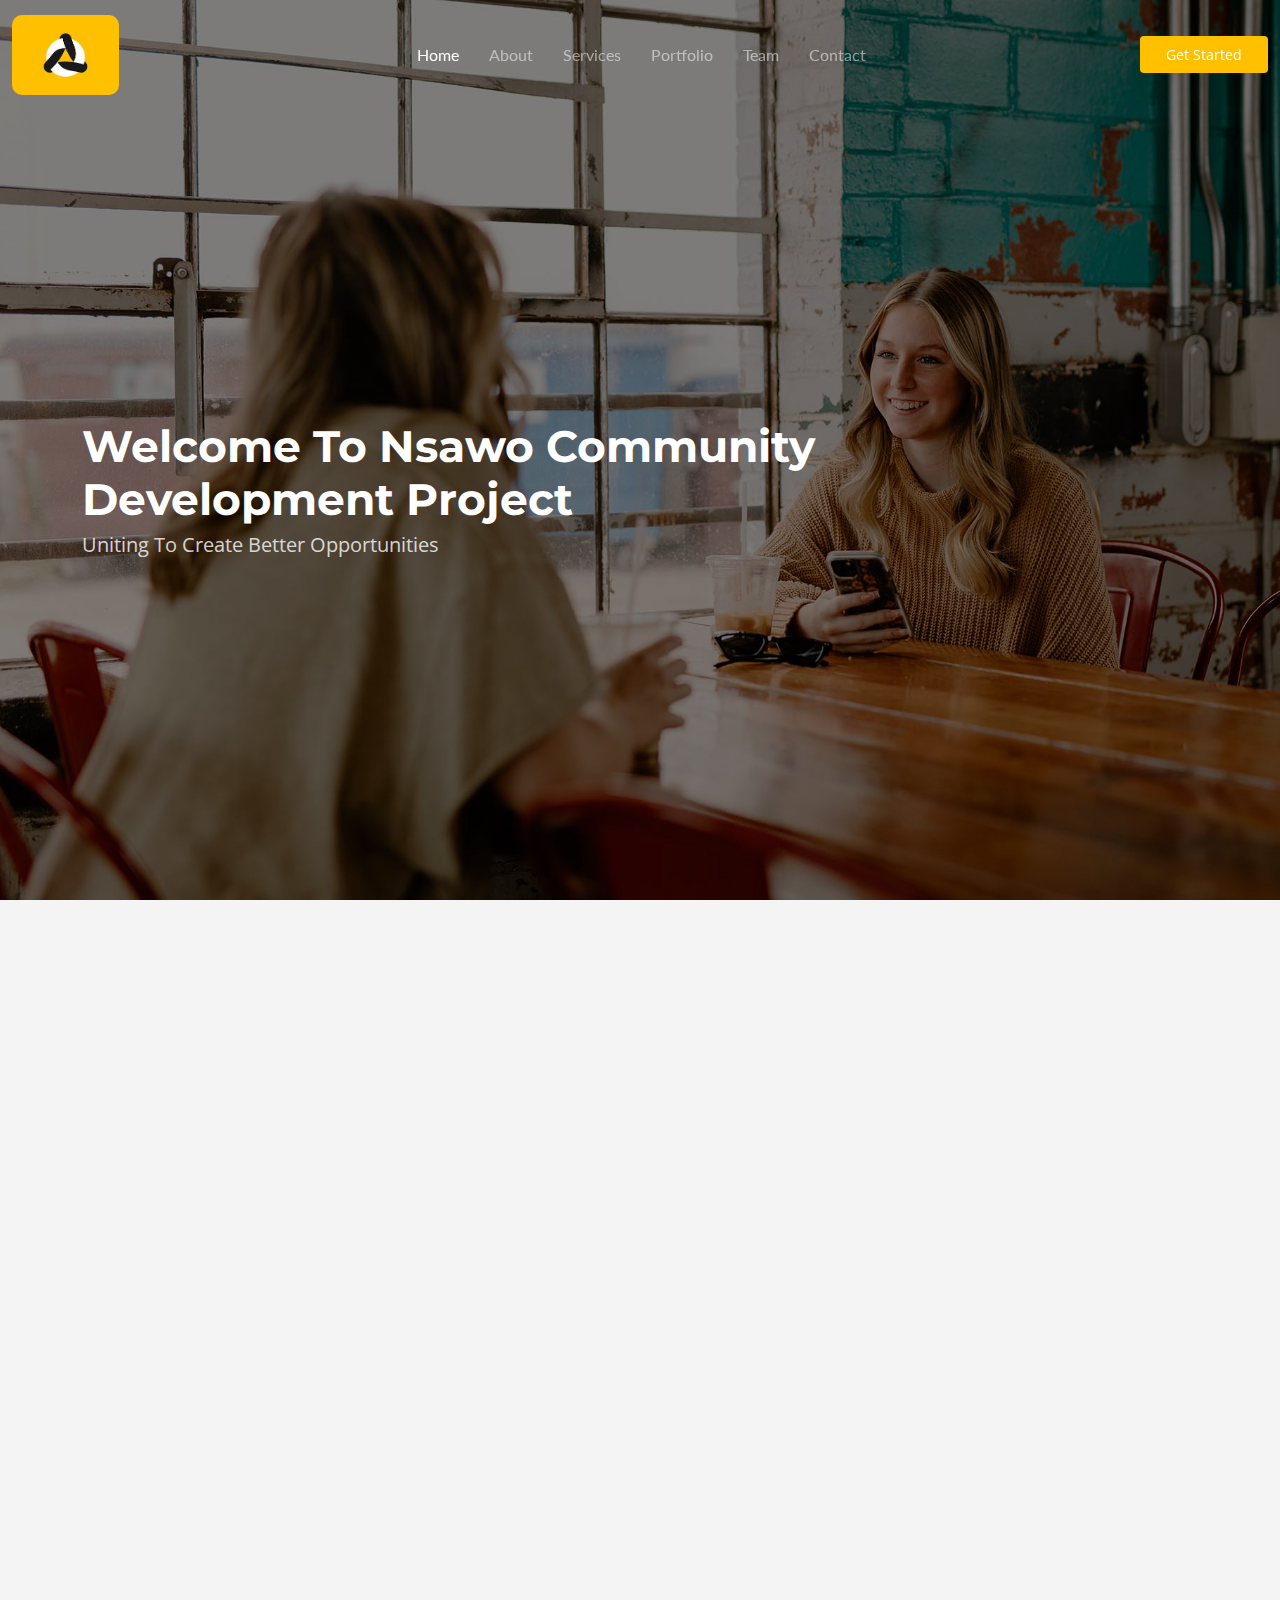
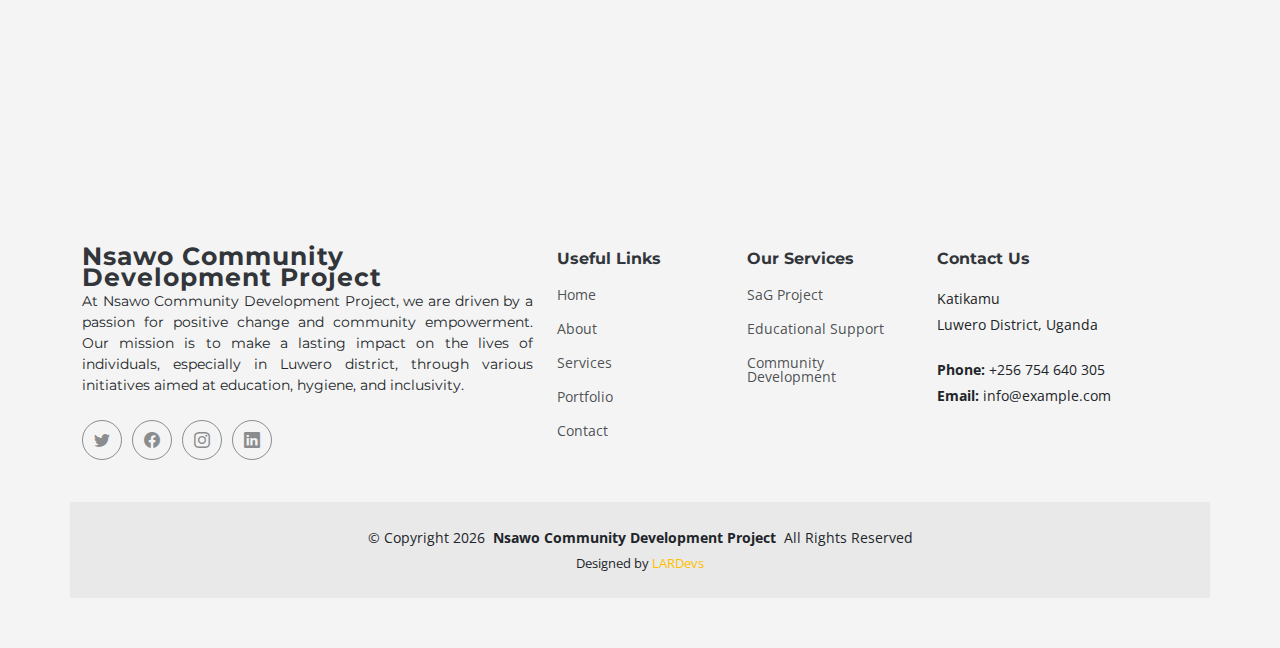
==== commit 17b15c8c: "Progress" ====
--- a/Template/index.html
+++ b/Template/index.html
@@ -38,7 +38,6 @@
       <a href="index.html" class="logo d-flex align-items-center me-auto me-xl-0">
         <!-- Uncomment the line below if you also wish to use an image logo -->
         <img src="assets/img/logo.png" alt="Logo">
-        <img src="assets/img/rotary.png" alt="Rotary">
         <!-- <h1>Append</h1>
         <span>.</span> -->
       </a>
@@ -75,7 +74,7 @@
         <i class="mobile-nav-toggle d-xl-none bi bi-list"></i>
       </nav><!-- End Nav Menu -->
 
-      <a class="btn-getstarted" href="index.html#about">Get Started</a>
+      <a class="btn-getstarted" href="about.html">Get Started</a>
 
     </div>
   </header><!-- End Header -->
@@ -116,7 +115,8 @@
                 <div class="icon-box">
                   <!-- <i class="bi bi-buildings"></i> -->
                   <h3>Vision</h3>
-                  <p>Magni repellendus vel ullam hic officia accusantium ipsa dolor omnis dolor voluptatem</p>
+                  <p align="justify">To create a world where underprivileged communities have access to the necessary infrastructure and resources to leave a
+                  dignified world.</p>
                 </div>
               </div> <!-- End Icon Box -->
 
@@ -124,7 +124,8 @@
                 <div class="icon-box">
                   <!-- <i class="bi bi-clipboard-pulse"></i> -->
                   <h3>Mission</h3>
-                  <p>Autem saepe animi et aut aspernatur culpa facere. Rerum saepe rerum voluptates quia</p>
+                  <p align="justify">To empower underprivileged communities by providing them the necessary infrastructure and resources to improve their
+                  quality of life.</p>
                 </div>
               </div> <!-- End Icon Box -->
 
@@ -132,7 +133,14 @@
                 <div class="icon-box">
                   <!-- <i class="bi bi-command"></i> -->
                   <h3>Core Values</h3>
-                  <p>Omnis perferendis molestias culpa sed. Recusandae quas possimus. Quod consequatur corrupti</p>
+                  <ul>
+                    <li> <strong>Empathy:</strong> <p align="justify">Understanding the needs and aspirations of the underprivileged communities and working towards fulfilling them.</p></li>
+                    <li> <strong>Collaboration:</strong> <p align="justify">Building partnerships with other organizations, communities, and stakeholders to achieve common goals.</p></li>
+                    <li> <strong>Inclusivity:</strong> <p align="justify">Ensuring that all members of the community are represented and their voices are heard.</p></li>
+                    <li> <strong>Accountability:</strong> <p align="justify">Being transparent and responsible for the resources and funds allocated to the organization.</p></li>
+                    <li> <strong>Sustainability:</strong> <p align="justify">Ensuring that the projects and initiatives are designed and implemented in a way that is
+                    environmentally, socially, and economically sustainable.</p></li>
+                  </ul>
                 </div>
               </div> <!-- End Icon Box -->
             </div>
@@ -154,7 +162,9 @@
           <a href="index.html" class="logo align-items-center">
             <span>Nsawo Community Development Project</span>
           </a>
-          <p>Cras fermentum odio eu feugiat lide par naso tierra. Justo eget nada terra videa magna derita valies darta donna mare fermentum iaculis eu non diam phasellus.</p>
+          <p align="justify">At Nsawo Community Development Project, we are driven by a passion for positive change and community
+            empowerment. Our mission is to make a lasting impact on the lives of individuals, especially in Luwero
+            district, through various initiatives aimed at education, hygiene, and inclusivity.</p>
           <div class="social-links d-flex mt-4">
             <a href=""><i class="bi bi-twitter"></i></a>
             <a href=""><i class="bi bi-facebook"></i></a>
@@ -177,20 +187,17 @@
         <div class="col-lg-2 col-6 footer-links">
           <h4>Our Services</h4>
           <ul>
-            <li><a href="services.html">Web Design</a></li>
-            <li><a href="services.html">Web Development</a></li>
-            <li><a href="services.html">Product Management</a></li>
-            <li><a href="services.html">Marketing</a></li>
-            <li><a href="services.html">Graphic Design</a></li>
+            <li><a href="services.html">SaG Project</a></li>
+            <li><a href="services.html">Educational Support</a></li>
+            <li><a href="services.html">Community Development</a></li>
           </ul>
         </div>
 
         <div class="col-lg-3 col-md-12 footer-contact text-center text-md-start">
           <h4>Contact Us</h4>
-          <p>A108 Adam Street</p>
-          <p>New York, NY 535022</p>
-          <p>United States</p>
-          <p class="mt-4"><strong>Phone:</strong> <span>+1 5589 55488 55</span></p>
+          <p>Katikamu</p>
+          <p>Luwero District, Uganda</p>
+          <p class="mt-4"><strong>Phone:</strong> <span>+256 754 640 305</span></p>
           <p><strong>Email:</strong> <span>info@example.com</span></p>
         </div>
 
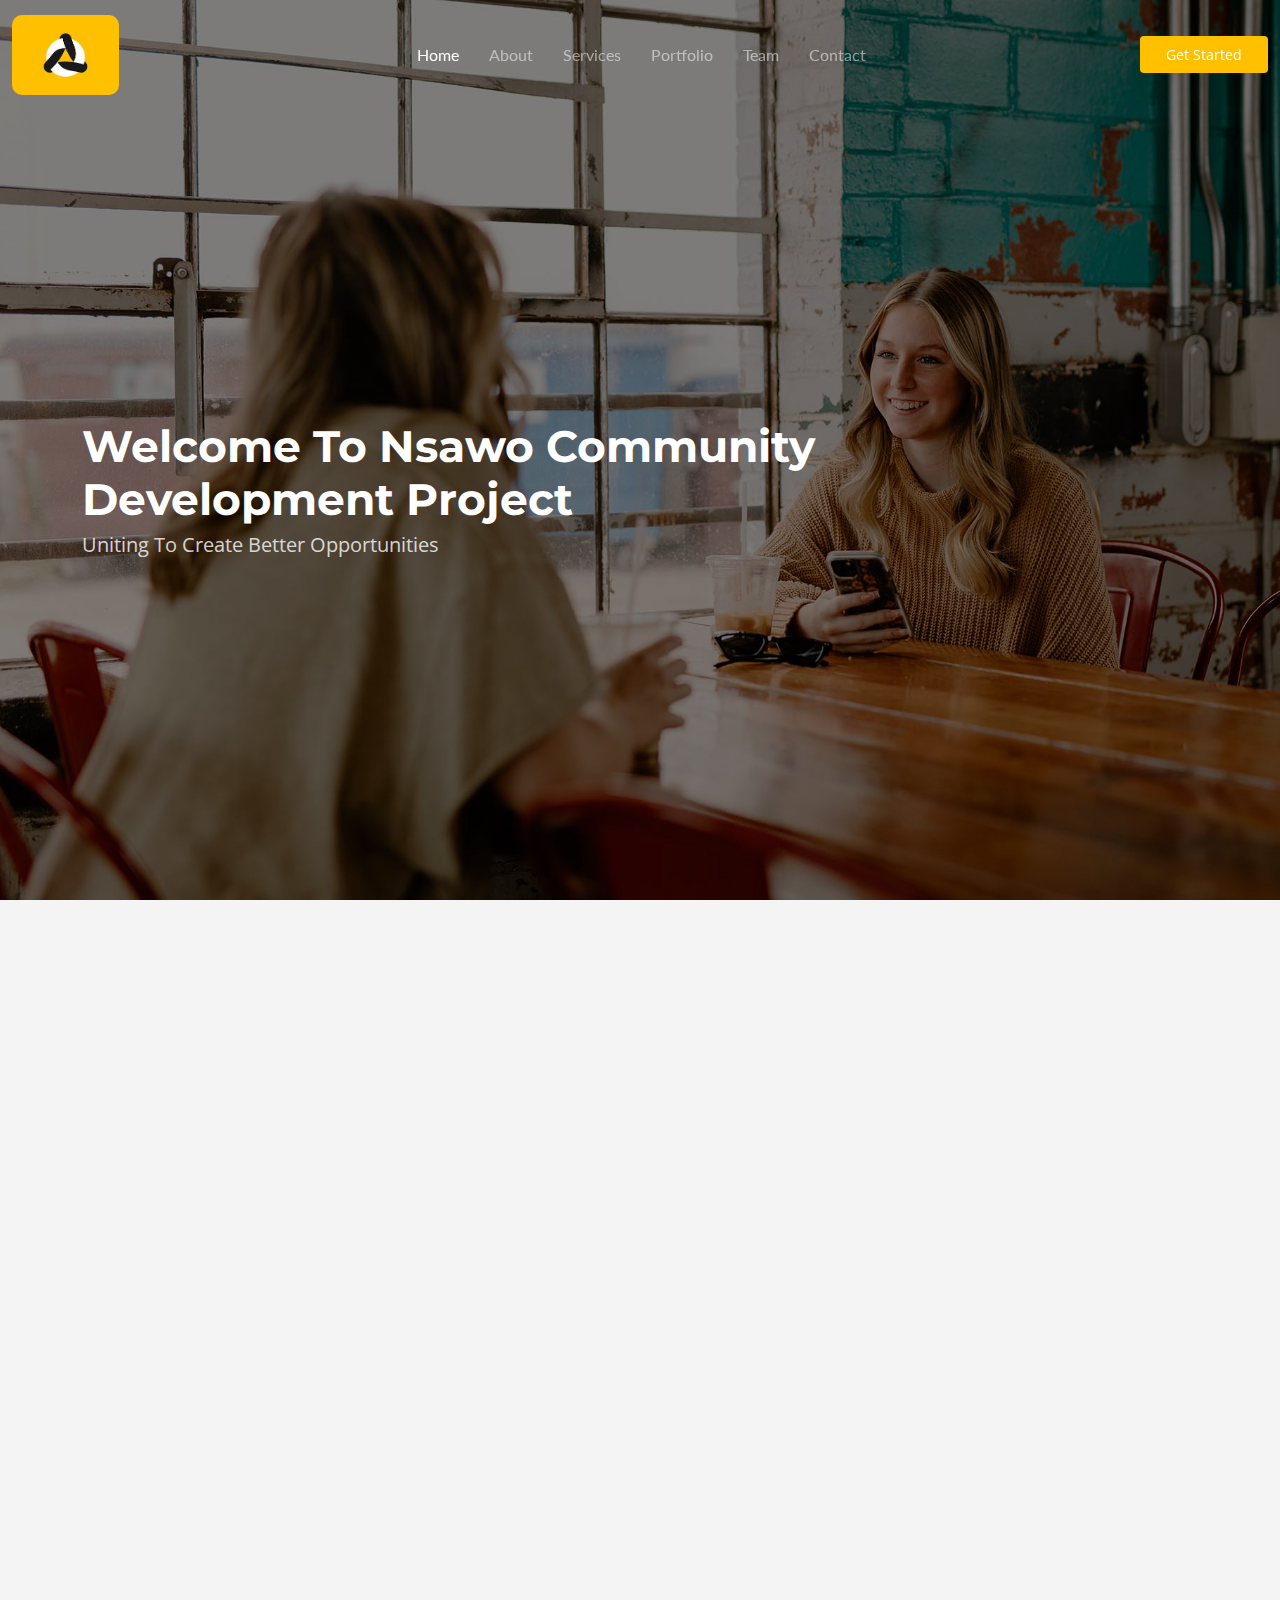
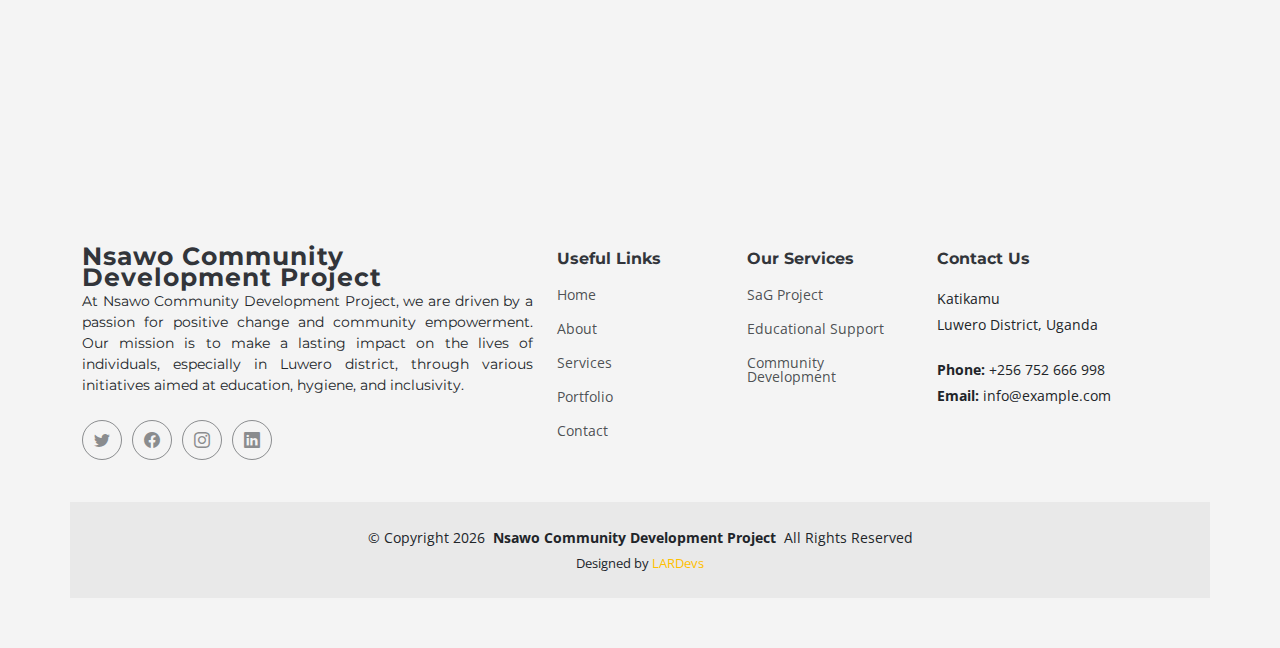
==== commit 3330d0d3: "Contact Update" ====
--- a/Template/index.html
+++ b/Template/index.html
@@ -197,7 +197,7 @@
           <h4>Contact Us</h4>
           <p>Katikamu</p>
           <p>Luwero District, Uganda</p>
-          <p class="mt-4"><strong>Phone:</strong> <span>+256 754 640 305</span></p>
+          <p class="mt-4"><strong>Phone:</strong> <span>+256 752 666 998</span></p>
           <p><strong>Email:</strong> <span>info@example.com</span></p>
         </div>
 
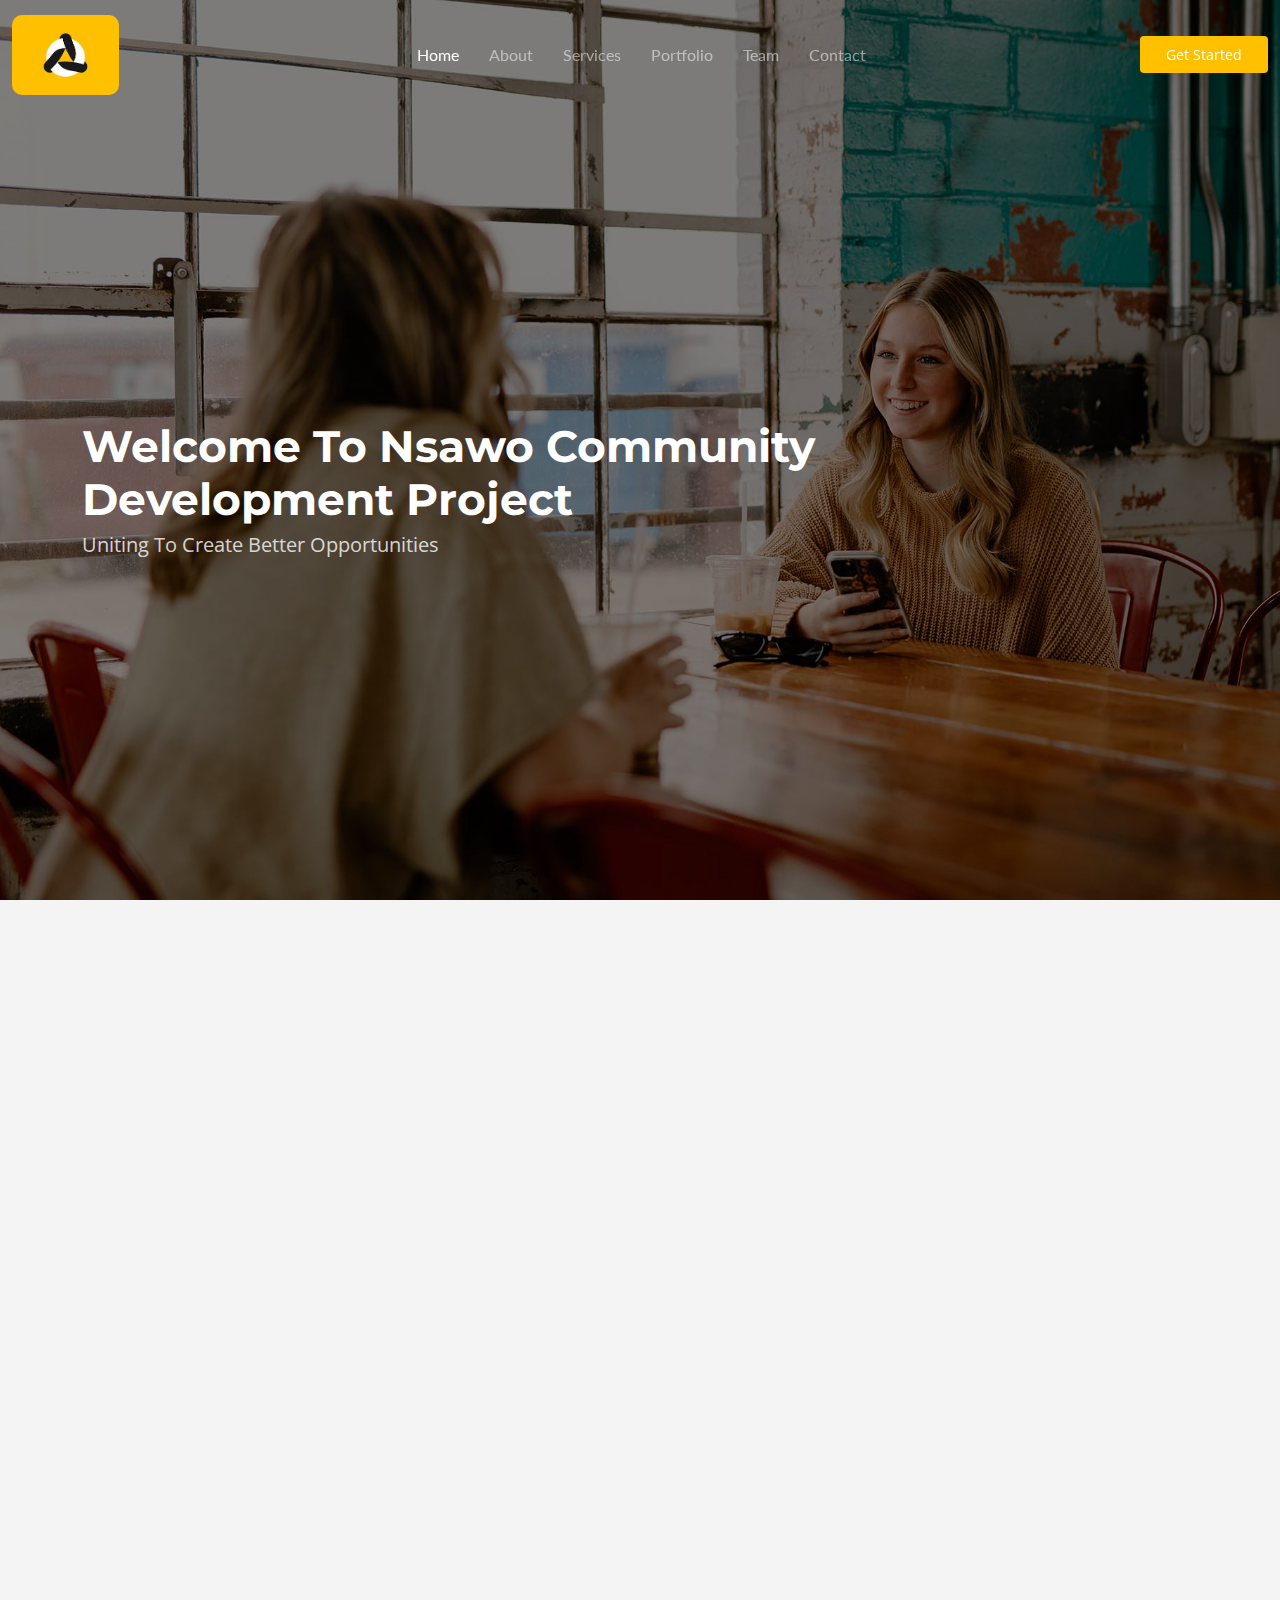
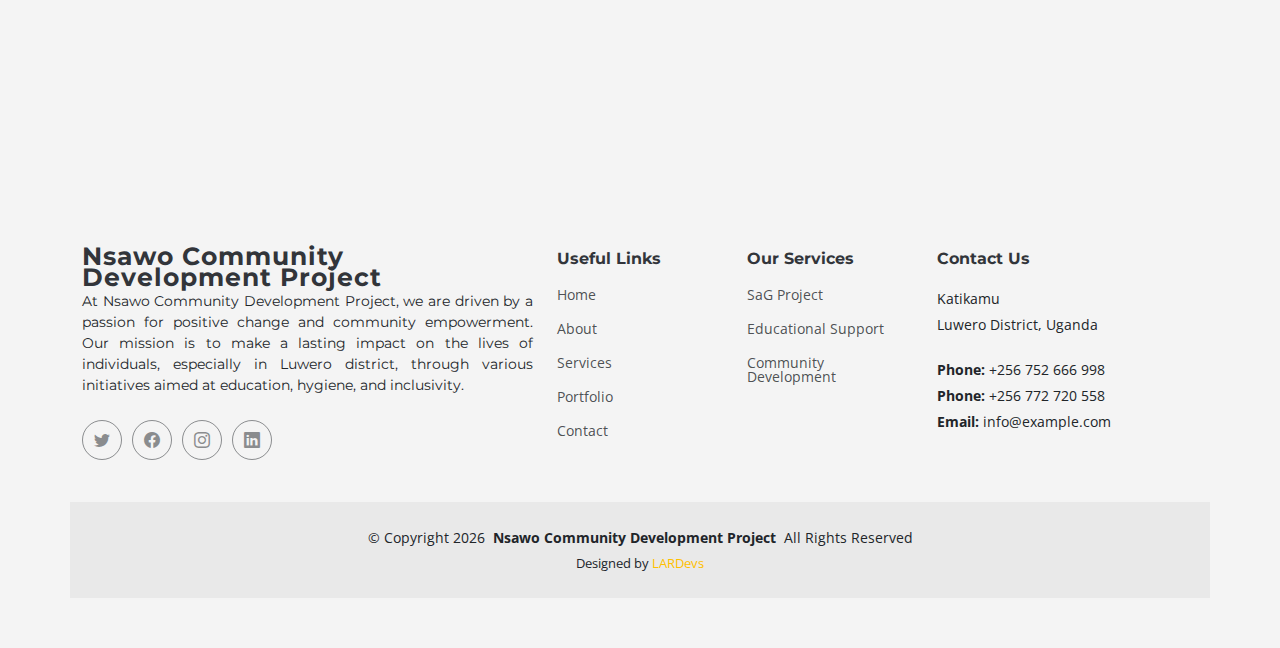
==== commit bac67da3: "Contact update" ====
--- a/Template/index.html
+++ b/Template/index.html
@@ -198,6 +198,7 @@
           <p>Katikamu</p>
           <p>Luwero District, Uganda</p>
           <p class="mt-4"><strong>Phone:</strong> <span>+256 752 666 998</span></p>
+          <p><strong>Phone:</strong> <span>+256 772 720 558</span></p>
           <p><strong>Email:</strong> <span>info@example.com</span></p>
         </div>
 
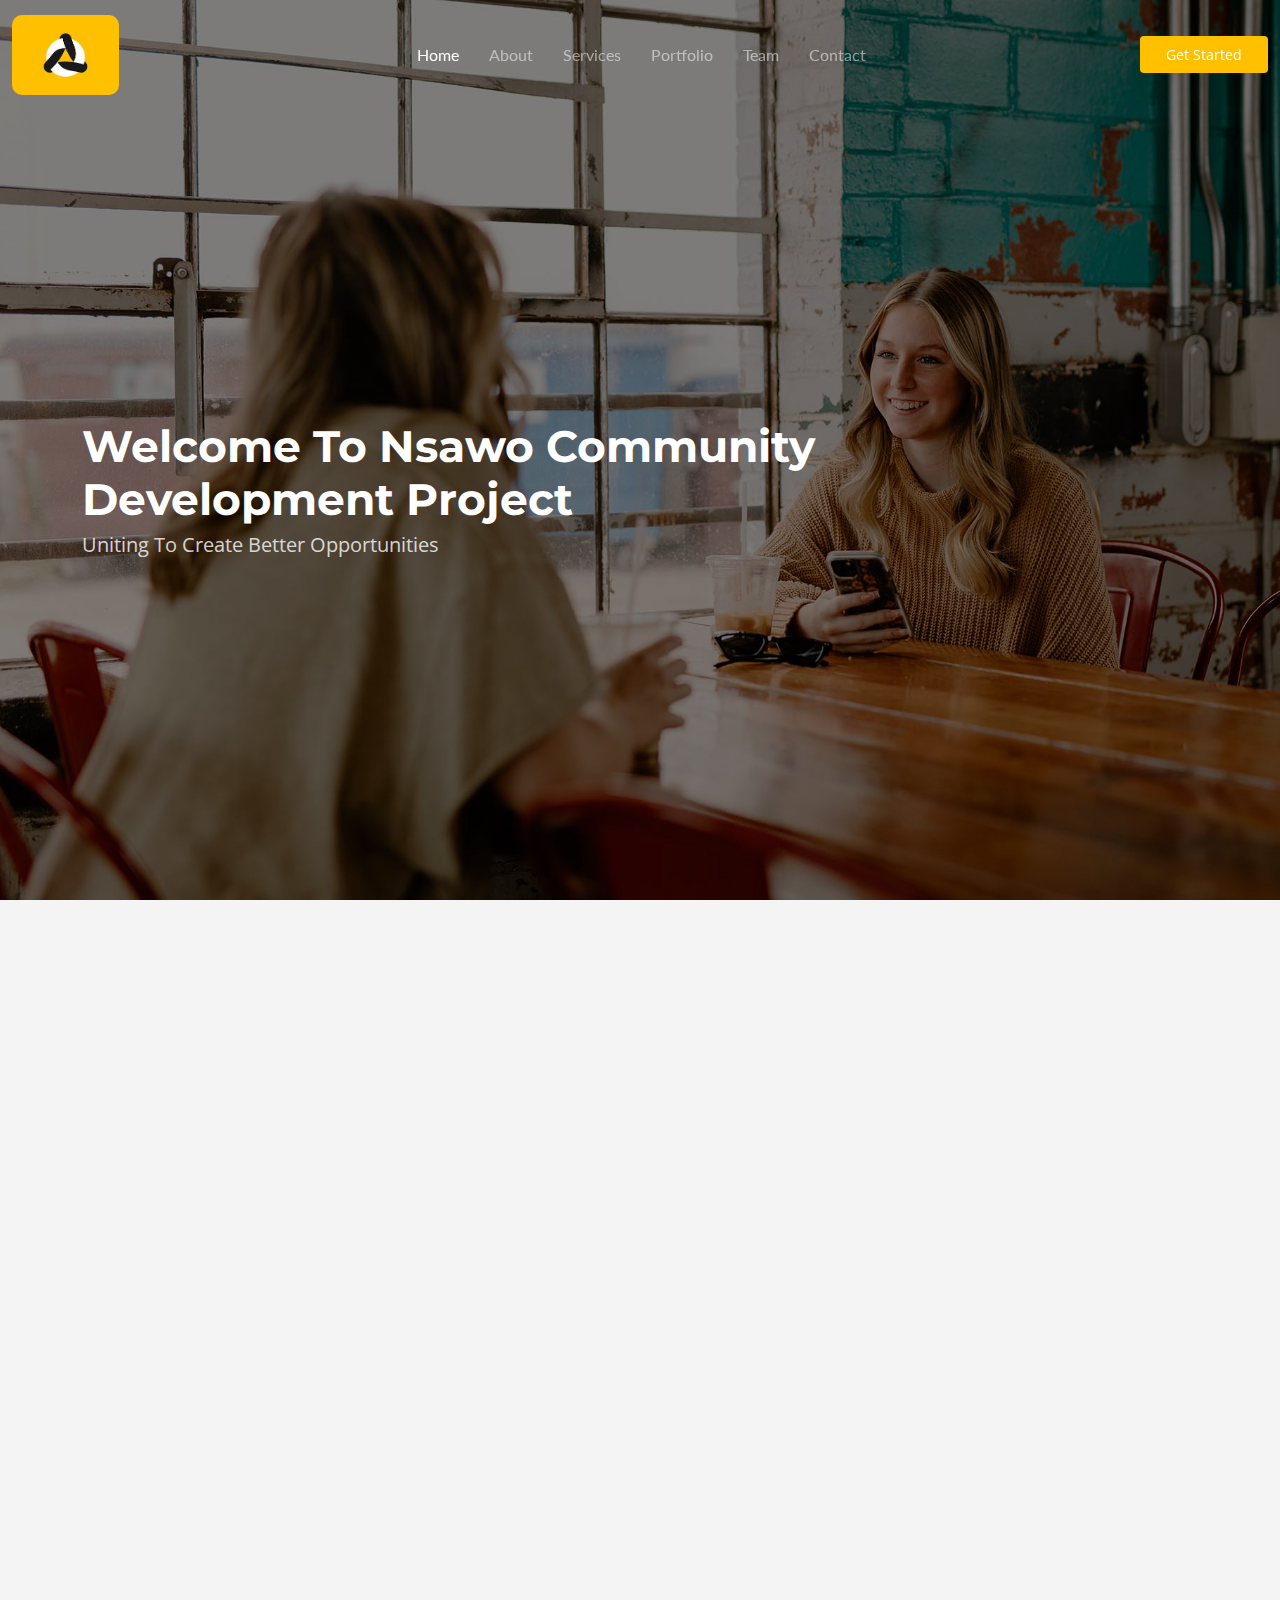
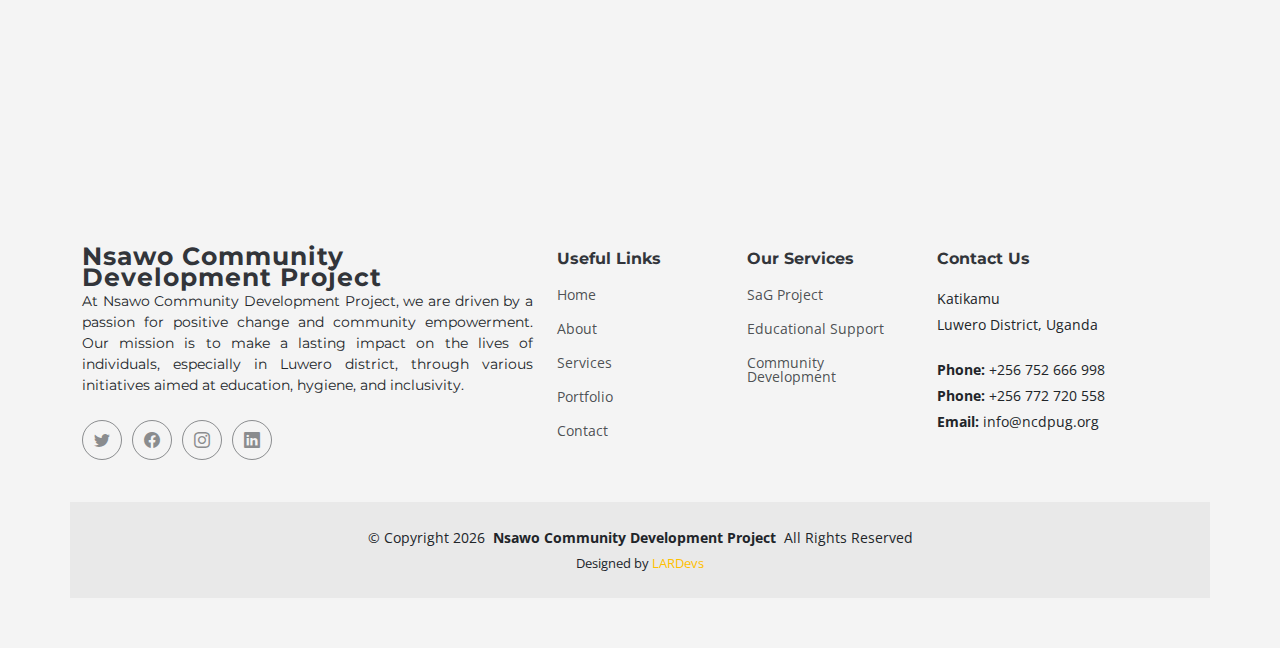
==== commit e6fce740: "Email Update" ====
--- a/Template/index.html
+++ b/Template/index.html
@@ -199,7 +199,7 @@
           <p>Luwero District, Uganda</p>
           <p class="mt-4"><strong>Phone:</strong> <span>+256 752 666 998</span></p>
           <p><strong>Phone:</strong> <span>+256 772 720 558</span></p>
-          <p><strong>Email:</strong> <span>info@example.com</span></p>
+          <p><strong>Email:</strong> <span>info@ncdpug.org</span></p>
         </div>
 
       </div>
